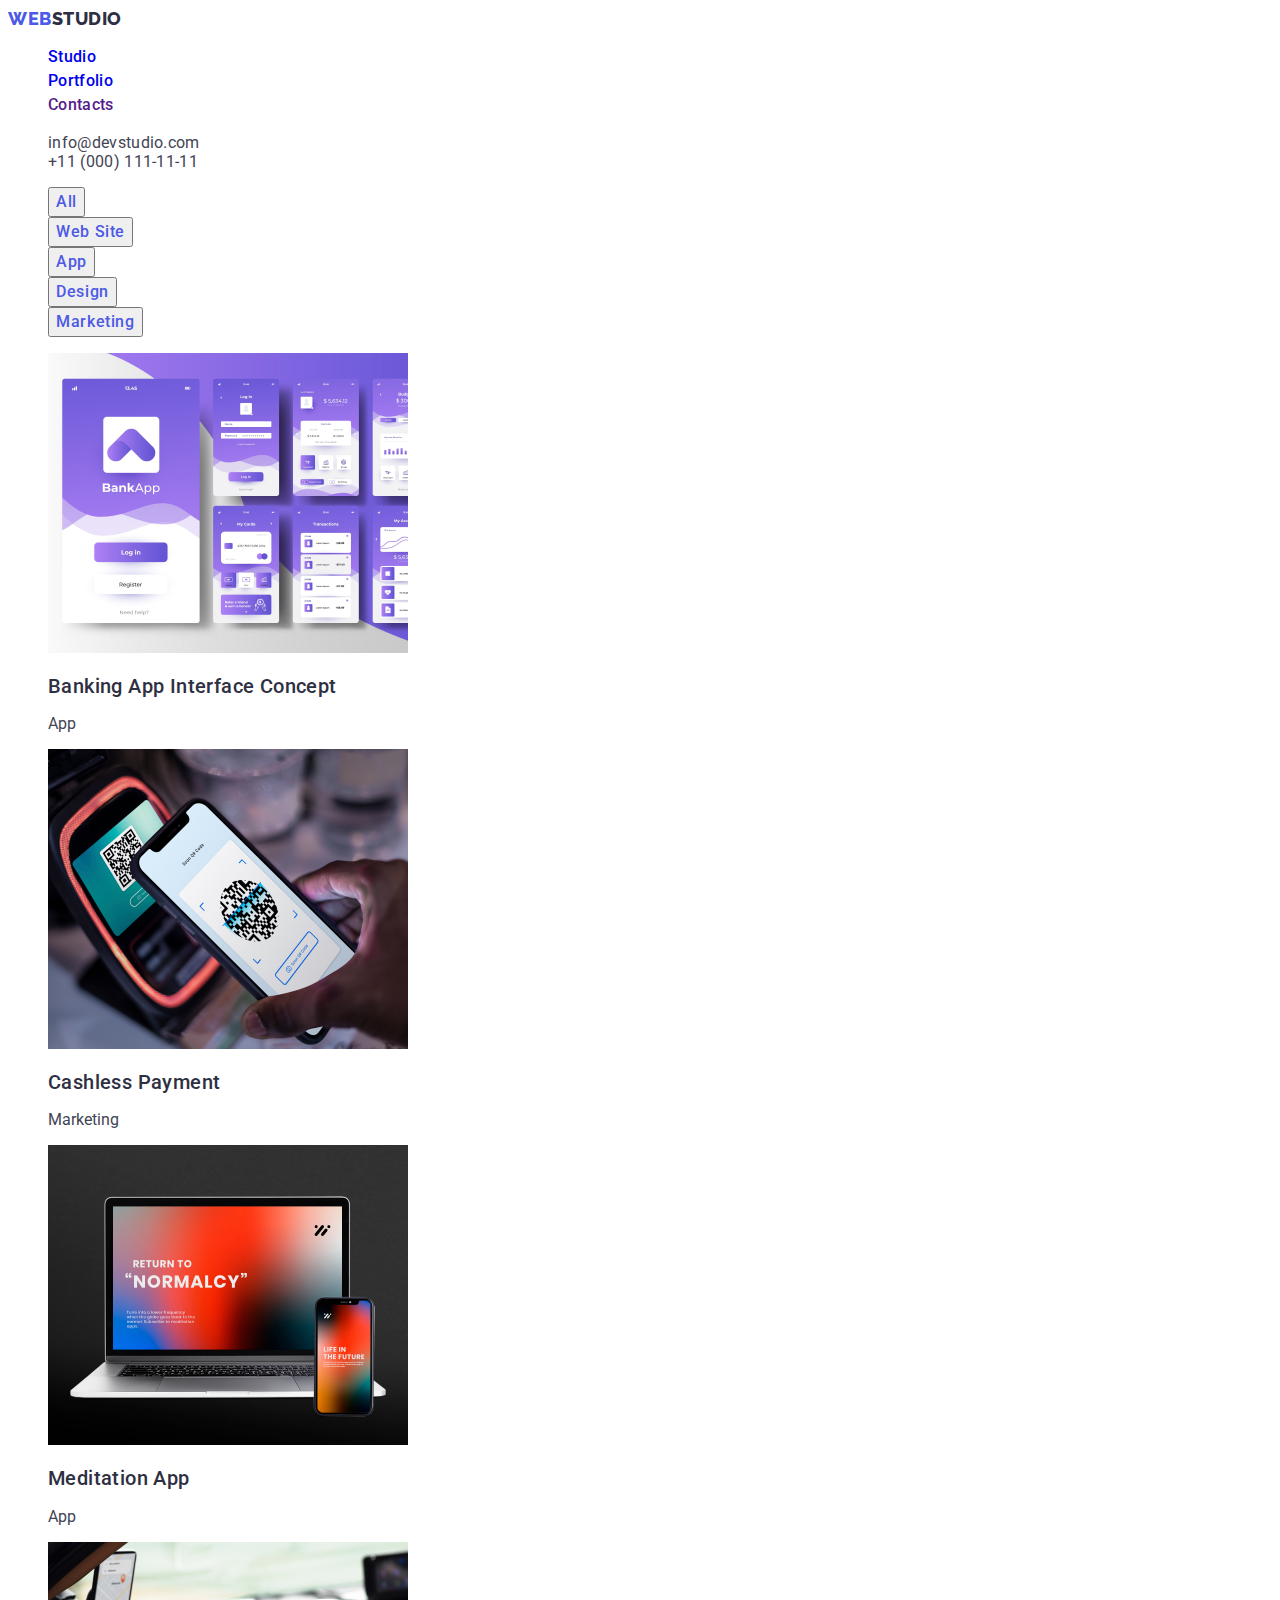
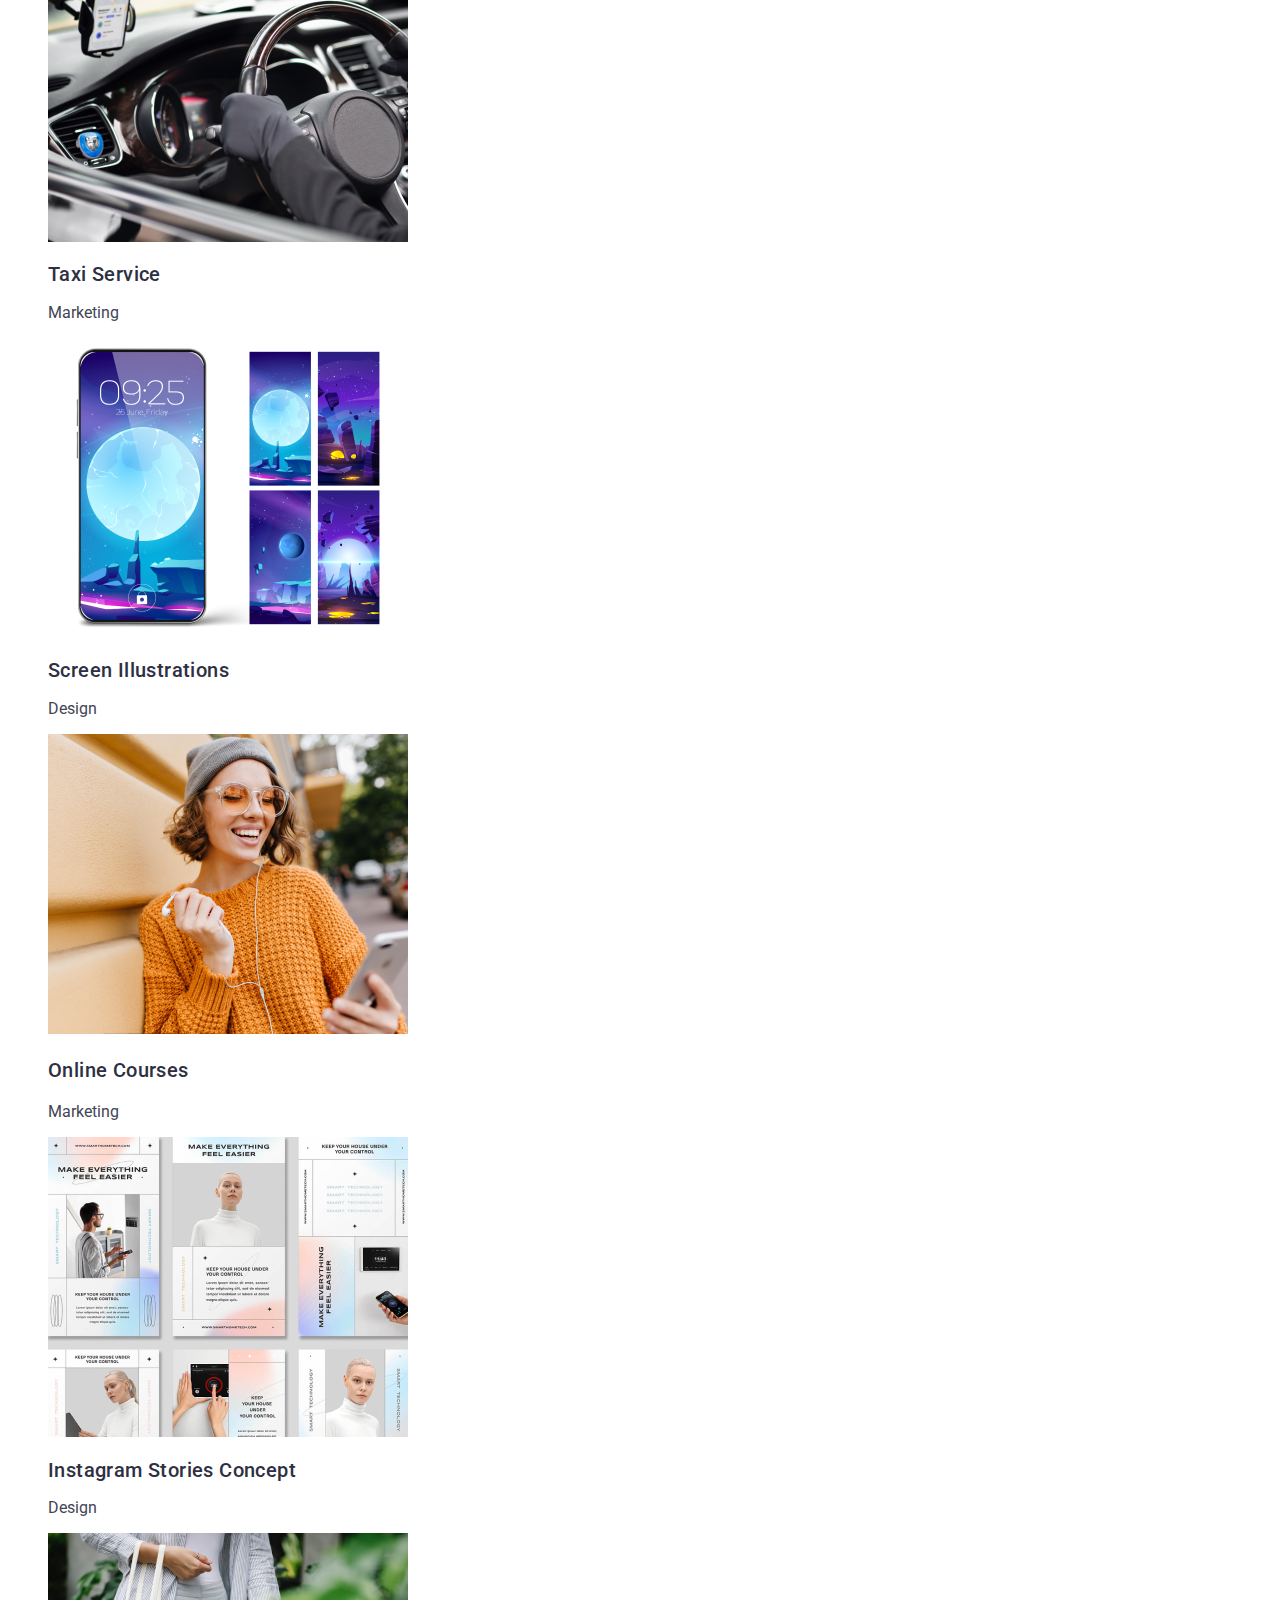
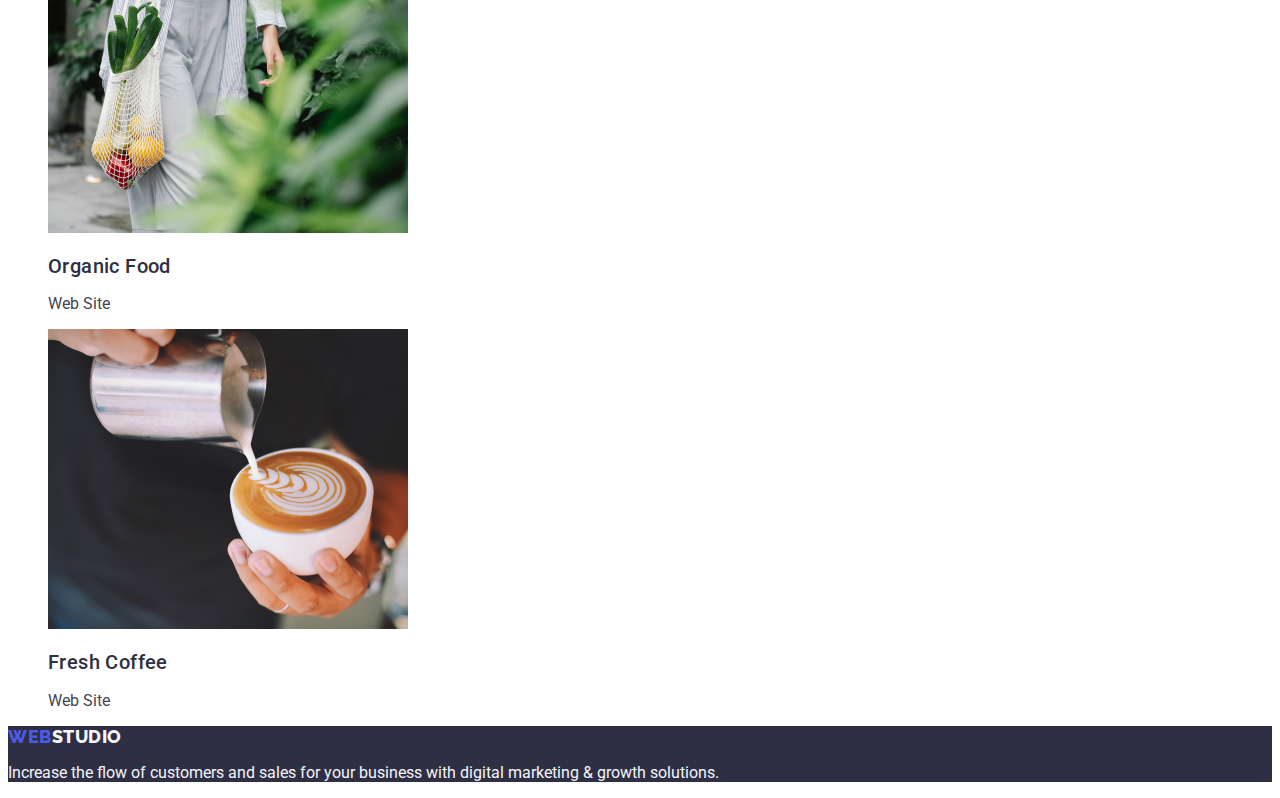
==== portfolio.html @ a92c4b05 "Update portfolio.html" ====
<!DOCTYPE html>
<html lang="en">
  <head>
    <meta charset="UTF-8" />
    <meta http-equiv="X-UA-Compatible" content="IE=edge" />
    <meta name="viewport" content="width=device-width, initial-scale=1.0" />
    <title>Document</title>
    <link rel="preconnect" href="https://fonts.googleapis.com" />
    <link rel="preconnect" href="https://fonts.gstatic.com" crossorigin />
    <link
      href="https://fonts.googleapis.com/css2?family=Raleway:wght@800&family=Roboto:ital,wght@0,400;0,500;0,700;1,900&display=swap"
      rel="stylesheet"
    />
    <link rel="stylesheet" href="./css/styles.css" />
  </head>
  <body>
    <!-- Header -->
    <header class="page-header">
      <nav>
        <a href="./index.html" class="logo-web link">Web<span class="logo-studio link">Studio</span></a>

        <ul class="site-menu list">
          <li><a href="./index.html" class="link">Studio</a></li>
          <li><a href="./portfolio.html" class="link">Portfolio</a></li>
          <li><a href="" class="link">Contacts</a></li>
        </ul>
      </nav>

      <address>
        <ul class="address-information list">
          <li><a class="link" href="mailto:info@devstudio.com">info@devstudio.com</a></li>
          <li><a class="link" href="tel:+110001111111">+11 (000) 111-11-11</a></li>
        </ul>
      </address>
    </header>

    <!-- Portfolio -->
    <main>
      <section>
        <h1 class="section-title" hidden>Portfolio</h1>
        <ul class="filter list">
          <li><button type="button" class="button-filter">All</button></li>
          <li><button type="button" class="button-filter">Web Site</button></li>
          <li><button type="button" class="button-filter">App</button></li>
          <li><button type="button" class="button-filter">Design</button></li>
          <li><button type="button" class="button-filter">Marketing</button></li>
        </ul>

        <ul class="portfolio list">
          <li>
            <img src="./images/portfolio/img-8.jpg" alt="App interface" width="360" />
            <h2 class="title">Banking App Interface Concept</h2>
            <p class="portfolio-descr">App</p>
          </li>
          <li>
            <img src="./images/portfolio/img-7.jpg" alt="Cashless payment" width="360" />
            <h2 class="title">Cashless Payment</h2>
            <p class="portfolio-descr">Marketing</p>
          </li>
          <li>
            <img src="./images/portfolio/img-6.jpg" alt="Laptop and phone" width="360" />
            <h2 class="title">Meditation App</h2>
            <p class="portfolio-descr">App</p>
          </li>
          <li>
            <img src="./images/portfolio/img-5.jpg" alt="Inside of a car" width="360" />
            <h2 class="title">Taxi Service</h2>
            <p class="portfolio-descr">Marketing</p>
          </li>
          <li>
            <img src="./images/portfolio/img-4.jpg" alt="Screen illustrations" width="360" />
            <h2 class="title">Screen Illustrations</h2>
            <p class="portfolio-descr">Design</p>
          </li>
          <li>
            <img src="./images/portfolio/img-3.jpg" alt="Woman laughing" width="360" />
            <h3 class="title">Online Courses</h3>
            <p class="portfolio-descr">Marketing</p>
          </li>
          <li>
            <img src="./images/portfolio/img-2.jpg" alt="Instagram stories" width="360" />
            <h2 class="title">Instagram Stories Concept</h2>
            <p class="portfolio-descr">Design</p>
          </li>
          <li>
            <img src="./images/portfolio/img-1.jpg" alt="Vegetable in a bag" width="360" />
            <h2 class="title">Organic Food</h2>
            <p class="portfolio-descr">Web Site</p>
          </li>
          <li>
            <img src="./images/portfolio/img.jpg" alt="Coffee" width="360" />
            <h2 class="title">Fresh Coffee</h2>
            <p class="portfolio-descr">Web Site</p>
          </li>
        </ul>
      </section>
    </main>
    <footer class="section-footer">
      <a href="./index.html" class="logo-web-footer link">Web<span class="logo-studio-footer link">Studio</span></a>

      <p class="slogan">Increase the flow of customers and sales for your business with digital marketing & growth solutions.</p>
    </footer>
  </body>
</html>
---- css/styles.css ----
:root {
  --primary-text-color: #434455;
  --title-text-color: #2e2f42;
  --accent-color: #4d5ae5;
  --primary-white-color: #ffffff;
}

body {
  background-color: var(--primary-white-color);
  color: var(--primary-text-color);
  font-family: Roboto, sans-serif;
}

.page-header {
}

/* Logo */

.link {
  text-decoration: none;
}

.logo-web {
  color: var(--accent-color);
  font-family: Raleway, sans-serif;

  font-weight: 800;
  font-size: 18px;
  line-height: 1.17;
  letter-spacing: 0.03em;
  text-transform: uppercase;
}

.logo-studio {
  color: var(--title-text-color);
  font-family: Raleway, sans-serif;
  font-weight: 800;
  font-size: 18px;
  line-height: 1.17;
  letter-spacing: 0.03em;
  text-transform: uppercase;
}

/* Site Navigation */

.site-nav .link {
  color: var(--primary-text-color);
  font-family: Roboto, sans-serif;
  font-weight: 500;
  font-size: 16px;
  line-height: 1.5;
  letter-spacing: 0.02em;
}

.site-nav .link:hover,
.site-nav .link:focus {
  color: #404bbf;
}

.list {
  list-style: none;
}

.address-information .link {
  color: var(--primary-text-color);
  font-family: Roboto, sans-serif;
  font-style: normal;
  font-weight: 400;
  font-size: 16px;
  height: 1.5;
  letter-spacing: 0.02em;
}

.address-information .link:hover,
.address-information .link:focus {
  color: #404bbf;
}

/* Hero */

.hero {
  background: #2e2f42;
}

.hero-title {
  color: var(--primary-white-color);
  font-family: Roboto, sans-serif;
  font-weight: 700;
  font-size: 56px;
  line-height: 1.07;
  text-align: center;
  letter-spacing: 0.02em;
}

/* Section */
.section-title {
  color: var(--title-text-color);
  font-family: Roboto, sans-serif;
  font-weight: 700;
  font-size: 36px;
  line-height: 1.11;
  text-align: center;
  letter-spacing: 0.02em;
  text-transform: capitalize;
}

/* Features */
.feature-list .title {
  color: var(--title-text-color);
}

/* Button */

.button {
  color: var(--primary-white-color);
  background-color: #4d5ae5;
  cursor: pointer;
  font-weight: 500;
  font-size: 16px;
  line-height: 1.5;
  letter-spacing: 0.04em;
}

.title {
  color: var(--title-text-color);
  font-family: Roboto, sans-serif;
  font-weight: 500;
  font-size: 20px;
  line-height: 1.2;
  letter-spacing: 0.02em;
}

.description {
  color: var(--primary-text-color);
  font-family: Roboto, sans-serif;
  font-weight: 400;
  font-size: 16px;
  line-height: 1.5;
  letter-spacing: 0.02em;
}

/* Team Members */

.section-team {
  background-color: #f4f4fd;
}

.picture-frame {
  background-color: #ffffff;
}

.profession {
  color: var(--primary-text-color);
  font-family: Roboto, sans-serif;
  line-height: 1.5;
  letter-spacing: 0.02em;
}

.section-footer {
  background-color: var(--title-text-color);
}

.logo-web-footer {
  color: var(--accent-color);
  font-family: Raleway, sans-serif;
  font-weight: 800;
  font-size: 18px;
  line-height: 1.17;
  letter-spacing: 0.03em;
  text-transform: uppercase;
}

.logo-studio-footer {
  color: #f4f4fd;
  font-family: Raleway, sans-serif;
  font-weight: 800;
  font-size: 18px;
  line-height: 1.17;
  letter-spacing: 0.03em;
  text-transform: uppercase;
}

.slogan {
  color: #f4f4fd;
}

/* Portfolio */

.site-menu {
  color: #2e2f42;
  font-family: Roboto, sans-serif;
  font-weight: 500;
  font-size: 16px;
  line-height: 1.5;
  letter-spacing: 0.02em;
}
.site-menu .link:hover,
.site-menu .link:focus {
  color: #404bbf;
}

.button-filter {
  color: var(--accent-color);
  font-family: "Roboto", sans-serif;
  cursor: pointer;
  font-weight: 500;
  font-size: 16px;
  line-height: 1.5;
  letter-spacing: 0.04em;
}

.button-filter:hover,
.button-filter:focus {
  color: var(--primary-white-color);
  background-color: #404bbf;
}
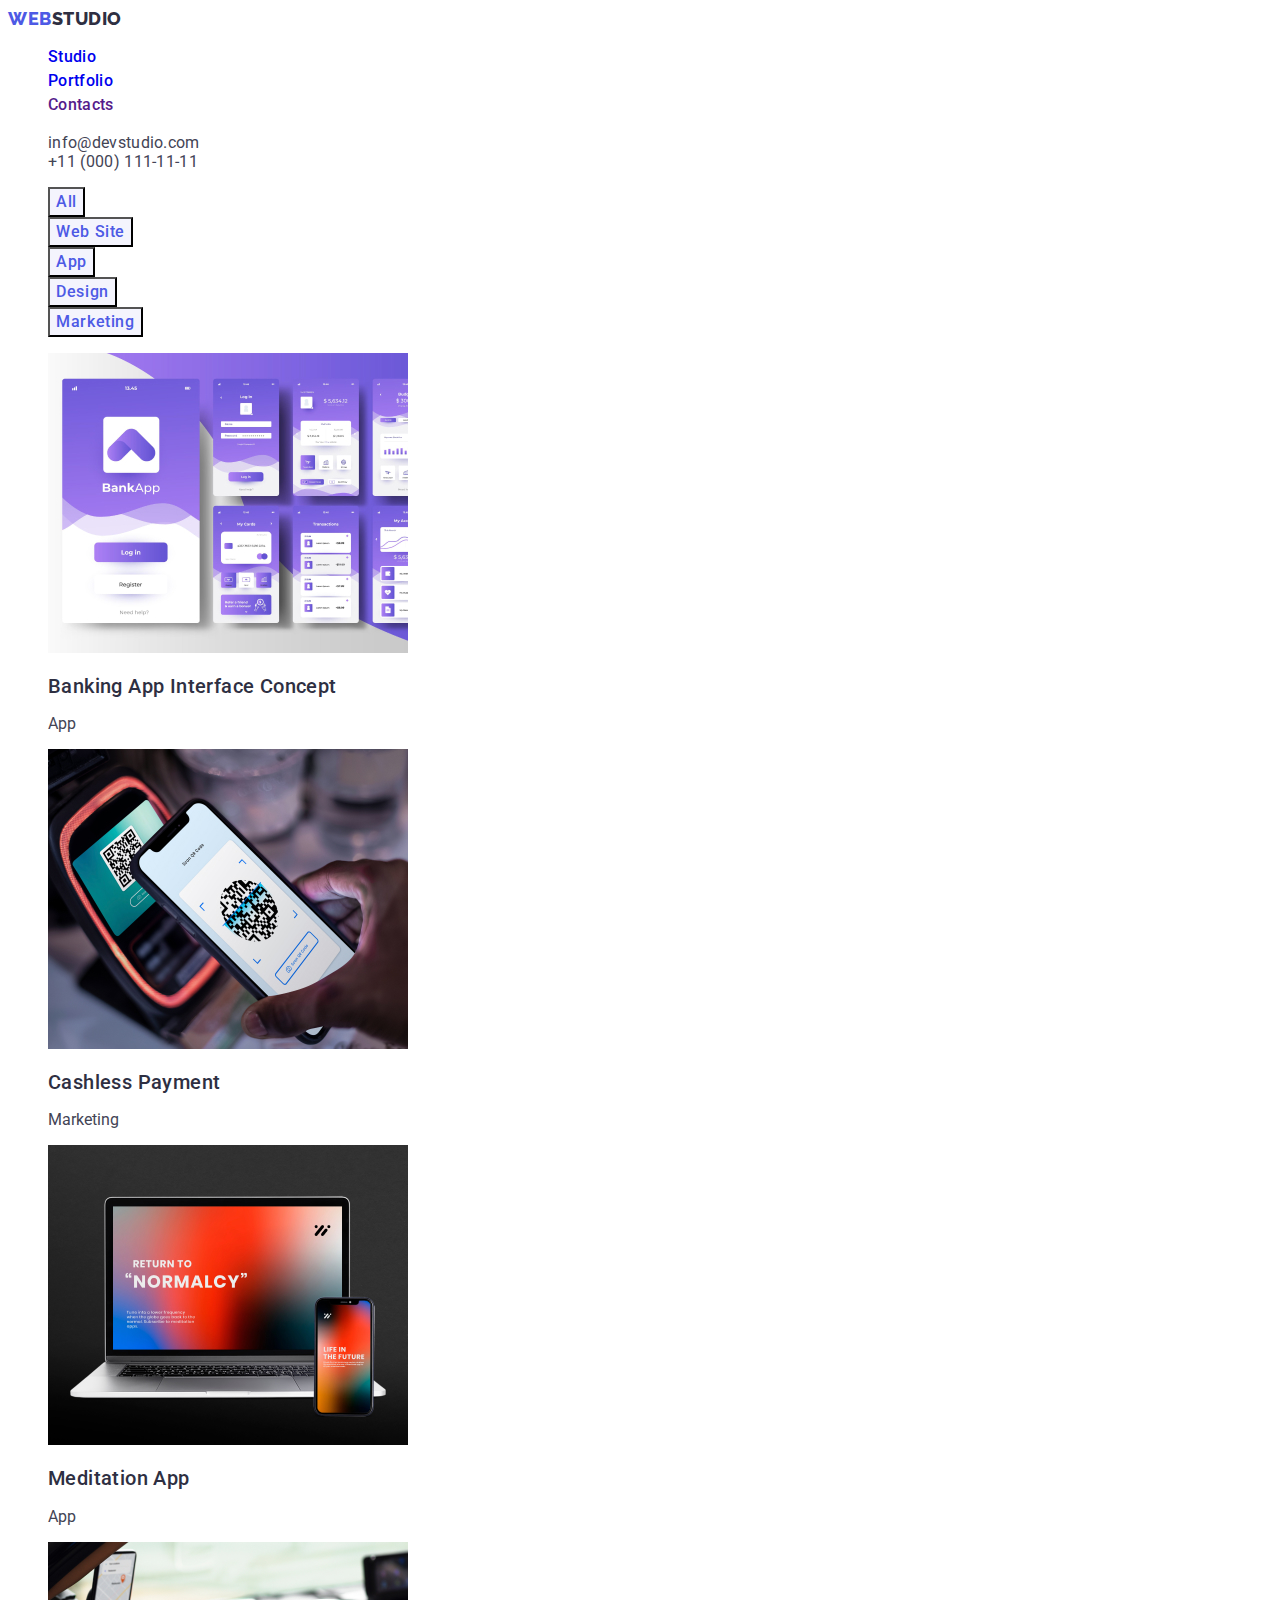
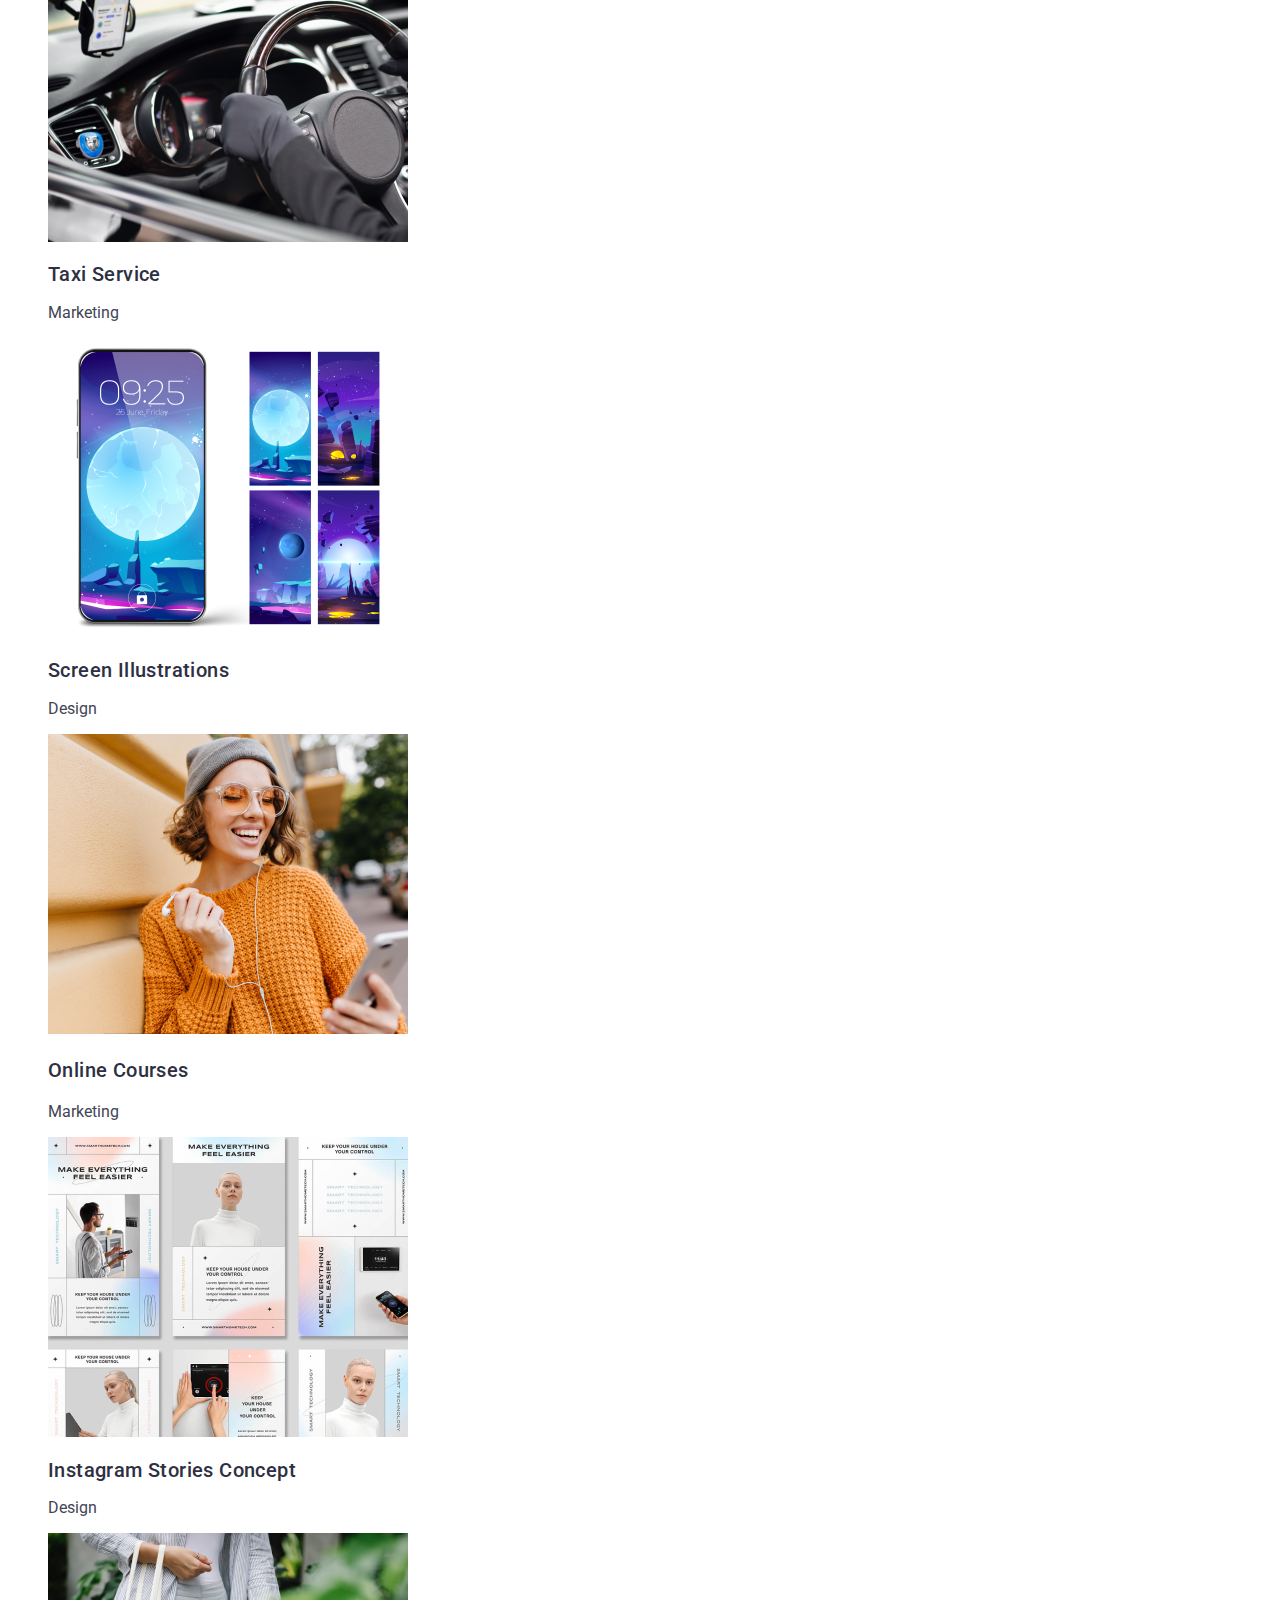
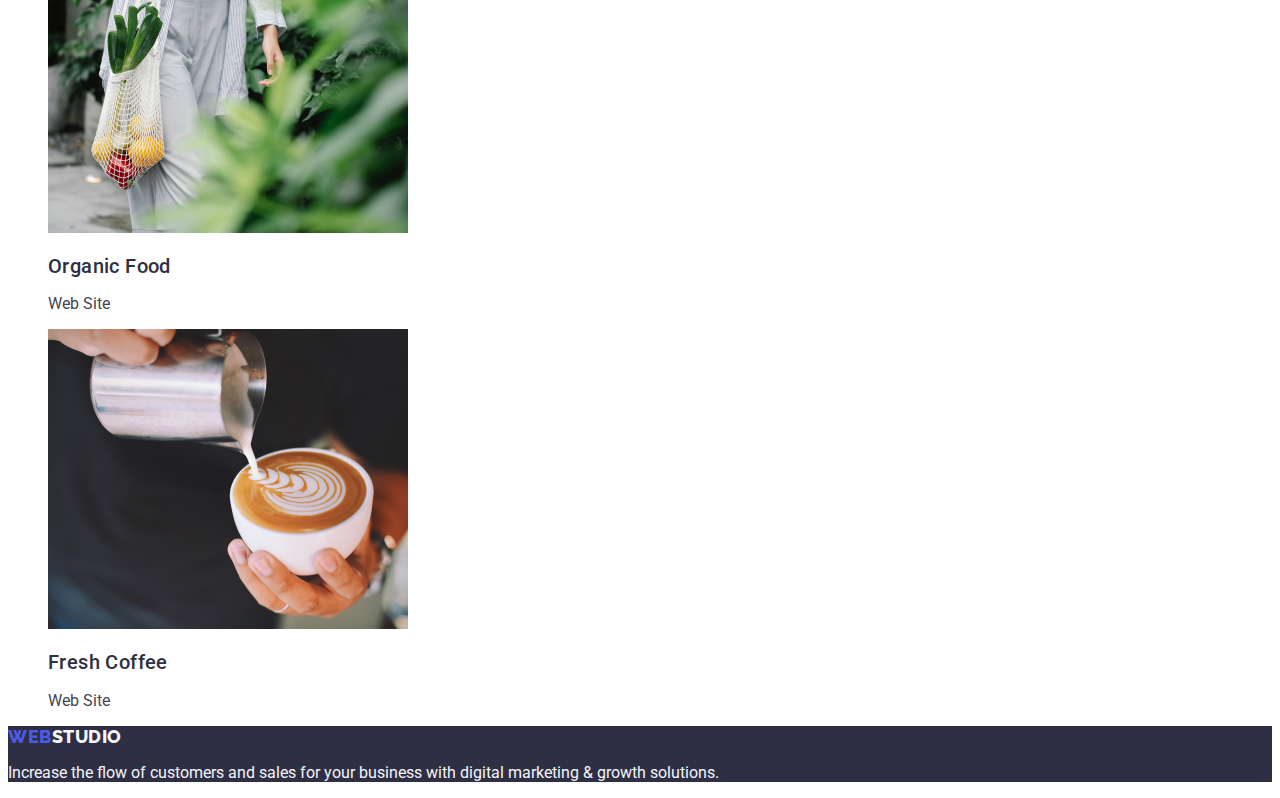
==== commit ba67fdbe: "Update portfolio.html" ====
--- a/portfolio.html
+++ b/portfolio.html
@@ -46,49 +46,49 @@
           <li><button type="button" class="button-filter">Marketing</button></li>
         </ul>
 
-        <ul class="portfolio list">
+        <ul class="list">
           <li>
-            <img src="./images/portfolio/img-8.jpg" alt="App interface" width="360" />
+            <a class="link" href=""> <img src="./images/portfolio/img-8.jpg" alt="App interface" width="360" /></a>
             <h2 class="title">Banking App Interface Concept</h2>
             <p class="portfolio-descr">App</p>
           </li>
           <li>
-            <img src="./images/portfolio/img-7.jpg" alt="Cashless payment" width="360" />
+            <a class="link" href=""> <img src="./images/portfolio/img-7.jpg" alt="Cashless payment" width="360" /></a>
             <h2 class="title">Cashless Payment</h2>
             <p class="portfolio-descr">Marketing</p>
           </li>
           <li>
-            <img src="./images/portfolio/img-6.jpg" alt="Laptop and phone" width="360" />
+            <a class="link" href=""> <img src="./images/portfolio/img-6.jpg" alt="Laptop and phone" width="360" /></a>
             <h2 class="title">Meditation App</h2>
             <p class="portfolio-descr">App</p>
           </li>
           <li>
-            <img src="./images/portfolio/img-5.jpg" alt="Inside of a car" width="360" />
+            <a class="link" href=""> <img src="./images/portfolio/img-5.jpg" alt="Inside of a car" width="360" /></a>
             <h2 class="title">Taxi Service</h2>
             <p class="portfolio-descr">Marketing</p>
           </li>
           <li>
-            <img src="./images/portfolio/img-4.jpg" alt="Screen illustrations" width="360" />
+            <a class="link" href=""> <img src="./images/portfolio/img-4.jpg" alt="Screen illustrations" width="360" /></a>
             <h2 class="title">Screen Illustrations</h2>
             <p class="portfolio-descr">Design</p>
           </li>
           <li>
-            <img src="./images/portfolio/img-3.jpg" alt="Woman laughing" width="360" />
+            <a class="link" href=""> <img src="./images/portfolio/img-3.jpg" alt="Woman laughing" width="360" /></a>
             <h3 class="title">Online Courses</h3>
             <p class="portfolio-descr">Marketing</p>
           </li>
           <li>
-            <img src="./images/portfolio/img-2.jpg" alt="Instagram stories" width="360" />
+            <a class="link" href=""> <img src="./images/portfolio/img-2.jpg" alt="Instagram stories" width="360" /></a>
             <h2 class="title">Instagram Stories Concept</h2>
             <p class="portfolio-descr">Design</p>
           </li>
           <li>
-            <img src="./images/portfolio/img-1.jpg" alt="Vegetable in a bag" width="360" />
+            <a class="link" href=""> <img src="./images/portfolio/img-1.jpg" alt="Vegetable in a bag" width="360" /></a>
             <h2 class="title">Organic Food</h2>
             <p class="portfolio-descr">Web Site</p>
           </li>
           <li>
-            <img src="./images/portfolio/img.jpg" alt="Coffee" width="360" />
+            <a class="link" href=""> <img src="./images/portfolio/img.jpg" alt="Coffee" width="360" /></a>
             <h2 class="title">Fresh Coffee</h2>
             <p class="portfolio-descr">Web Site</p>
           </li>
--- a/css/styles.css
+++ b/css/styles.css
@@ -201,6 +201,7 @@
 
 .button-filter {
   color: var(--accent-color);
+  background-color: #f4f4fd;
   font-family: "Roboto", sans-serif;
   cursor: pointer;
   font-weight: 500;
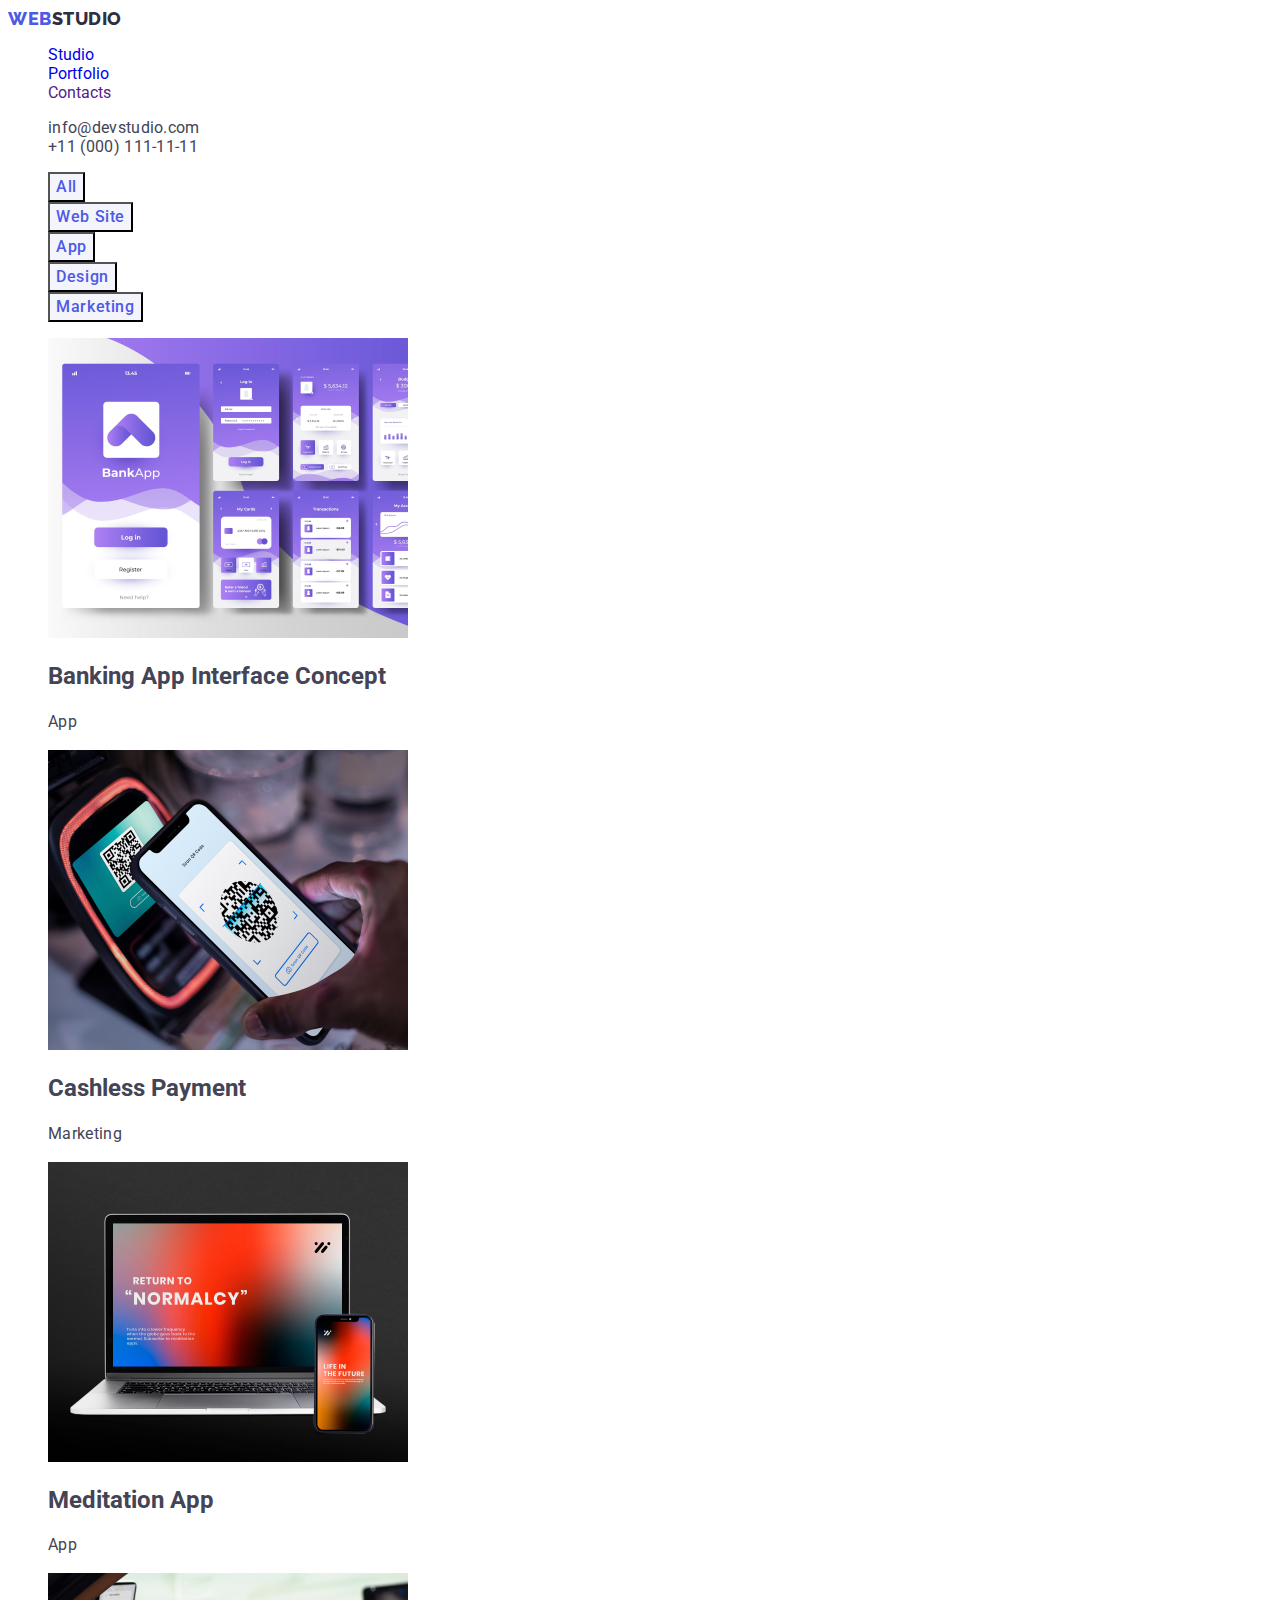
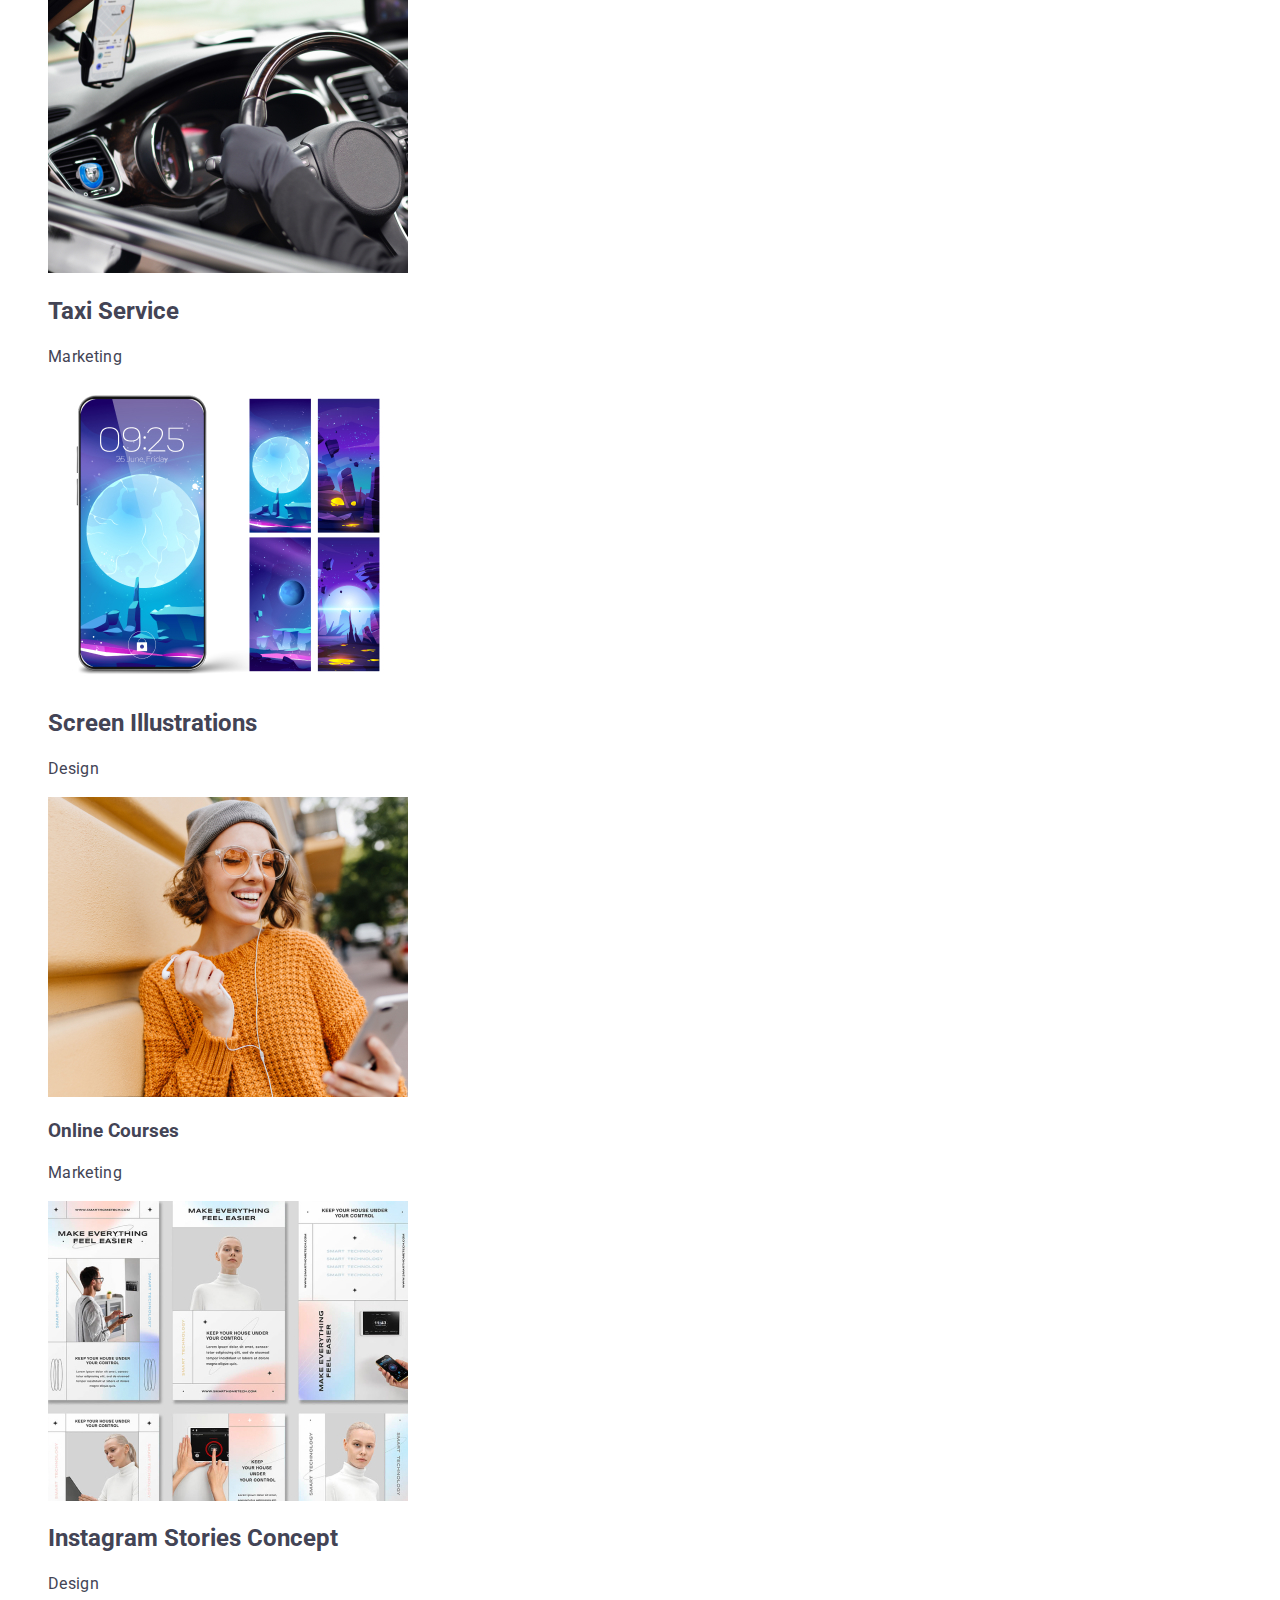
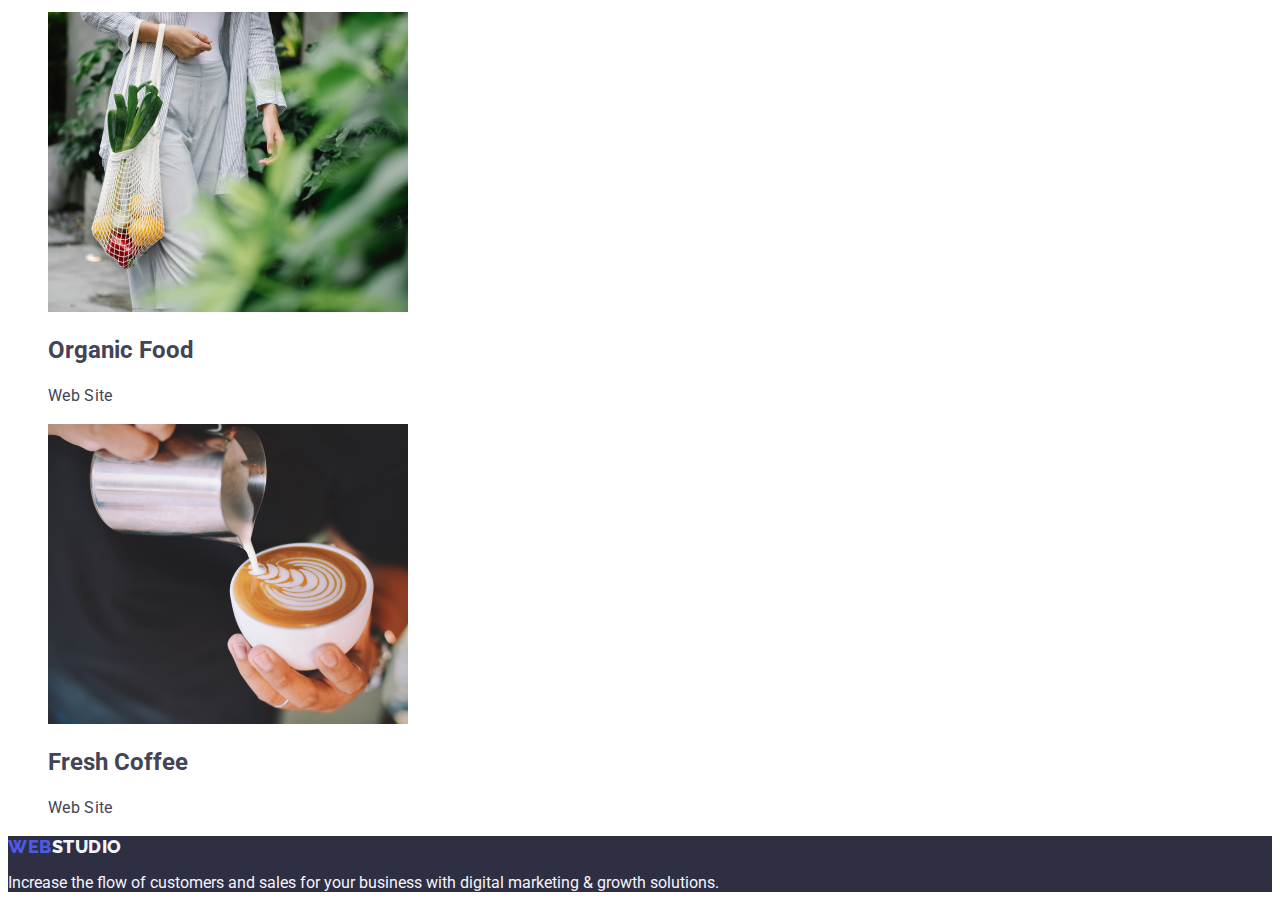
==== commit ae1a8f3d: "Update portfolio.html" ====
--- a/portfolio.html
+++ b/portfolio.html
@@ -19,7 +19,7 @@
       <nav>
         <a href="./index.html" class="logo-web link">Web<span class="logo-studio link">Studio</span></a>
 
-        <ul class="site-menu list">
+        <ul class="website-menu list">
           <li><a href="./index.html" class="link">Studio</a></li>
           <li><a href="./portfolio.html" class="link">Portfolio</a></li>
           <li><a href="" class="link">Contacts</a></li>
@@ -49,47 +49,47 @@
         <ul class="list">
           <li>
             <a class="link" href=""> <img src="./images/portfolio/img-8.jpg" alt="App interface" width="360" /></a>
-            <h2 class="title">Banking App Interface Concept</h2>
+            <h2 class="title-portfolio">Banking App Interface Concept</h2>
             <p class="portfolio-descr">App</p>
           </li>
           <li>
             <a class="link" href=""> <img src="./images/portfolio/img-7.jpg" alt="Cashless payment" width="360" /></a>
-            <h2 class="title">Cashless Payment</h2>
+            <h2 class="title-portfolio">Cashless Payment</h2>
             <p class="portfolio-descr">Marketing</p>
           </li>
           <li>
             <a class="link" href=""> <img src="./images/portfolio/img-6.jpg" alt="Laptop and phone" width="360" /></a>
-            <h2 class="title">Meditation App</h2>
+            <h2 class="title-portfolio">Meditation App</h2>
             <p class="portfolio-descr">App</p>
           </li>
           <li>
             <a class="link" href=""> <img src="./images/portfolio/img-5.jpg" alt="Inside of a car" width="360" /></a>
-            <h2 class="title">Taxi Service</h2>
+            <h2 class="title-portfolio">Taxi Service</h2>
             <p class="portfolio-descr">Marketing</p>
           </li>
           <li>
             <a class="link" href=""> <img src="./images/portfolio/img-4.jpg" alt="Screen illustrations" width="360" /></a>
-            <h2 class="title">Screen Illustrations</h2>
+            <h2 class="title-portfolio">Screen Illustrations</h2>
             <p class="portfolio-descr">Design</p>
           </li>
           <li>
             <a class="link" href=""> <img src="./images/portfolio/img-3.jpg" alt="Woman laughing" width="360" /></a>
-            <h3 class="title">Online Courses</h3>
+            <h3 class="title-portfolio">Online Courses</h3>
             <p class="portfolio-descr">Marketing</p>
           </li>
           <li>
             <a class="link" href=""> <img src="./images/portfolio/img-2.jpg" alt="Instagram stories" width="360" /></a>
-            <h2 class="title">Instagram Stories Concept</h2>
+            <h2 class="title-portfolio">Instagram Stories Concept</h2>
             <p class="portfolio-descr">Design</p>
           </li>
           <li>
             <a class="link" href=""> <img src="./images/portfolio/img-1.jpg" alt="Vegetable in a bag" width="360" /></a>
-            <h2 class="title">Organic Food</h2>
+            <h2 class="title-portfolio">Organic Food</h2>
             <p class="portfolio-descr">Web Site</p>
           </li>
           <li>
             <a class="link" href=""> <img src="./images/portfolio/img.jpg" alt="Coffee" width="360" /></a>
-            <h2 class="title">Fresh Coffee</h2>
+            <h2 class="title-portfolio">Fresh Coffee</h2>
             <p class="portfolio-descr">Web Site</p>
           </li>
         </ul>
--- a/css/styles.css
+++ b/css/styles.css
@@ -215,3 +215,13 @@
   color: var(--primary-white-color);
   background-color: #404bbf;
 }
+
+.portfolio-descr {
+  color: #434455;
+  font-family: "Roboto";
+  font-style: normal;
+  font-weight: 400;
+  font-size: 16px;
+  line-height: 1.5;
+  letter-spacing: 0.02em;
+}
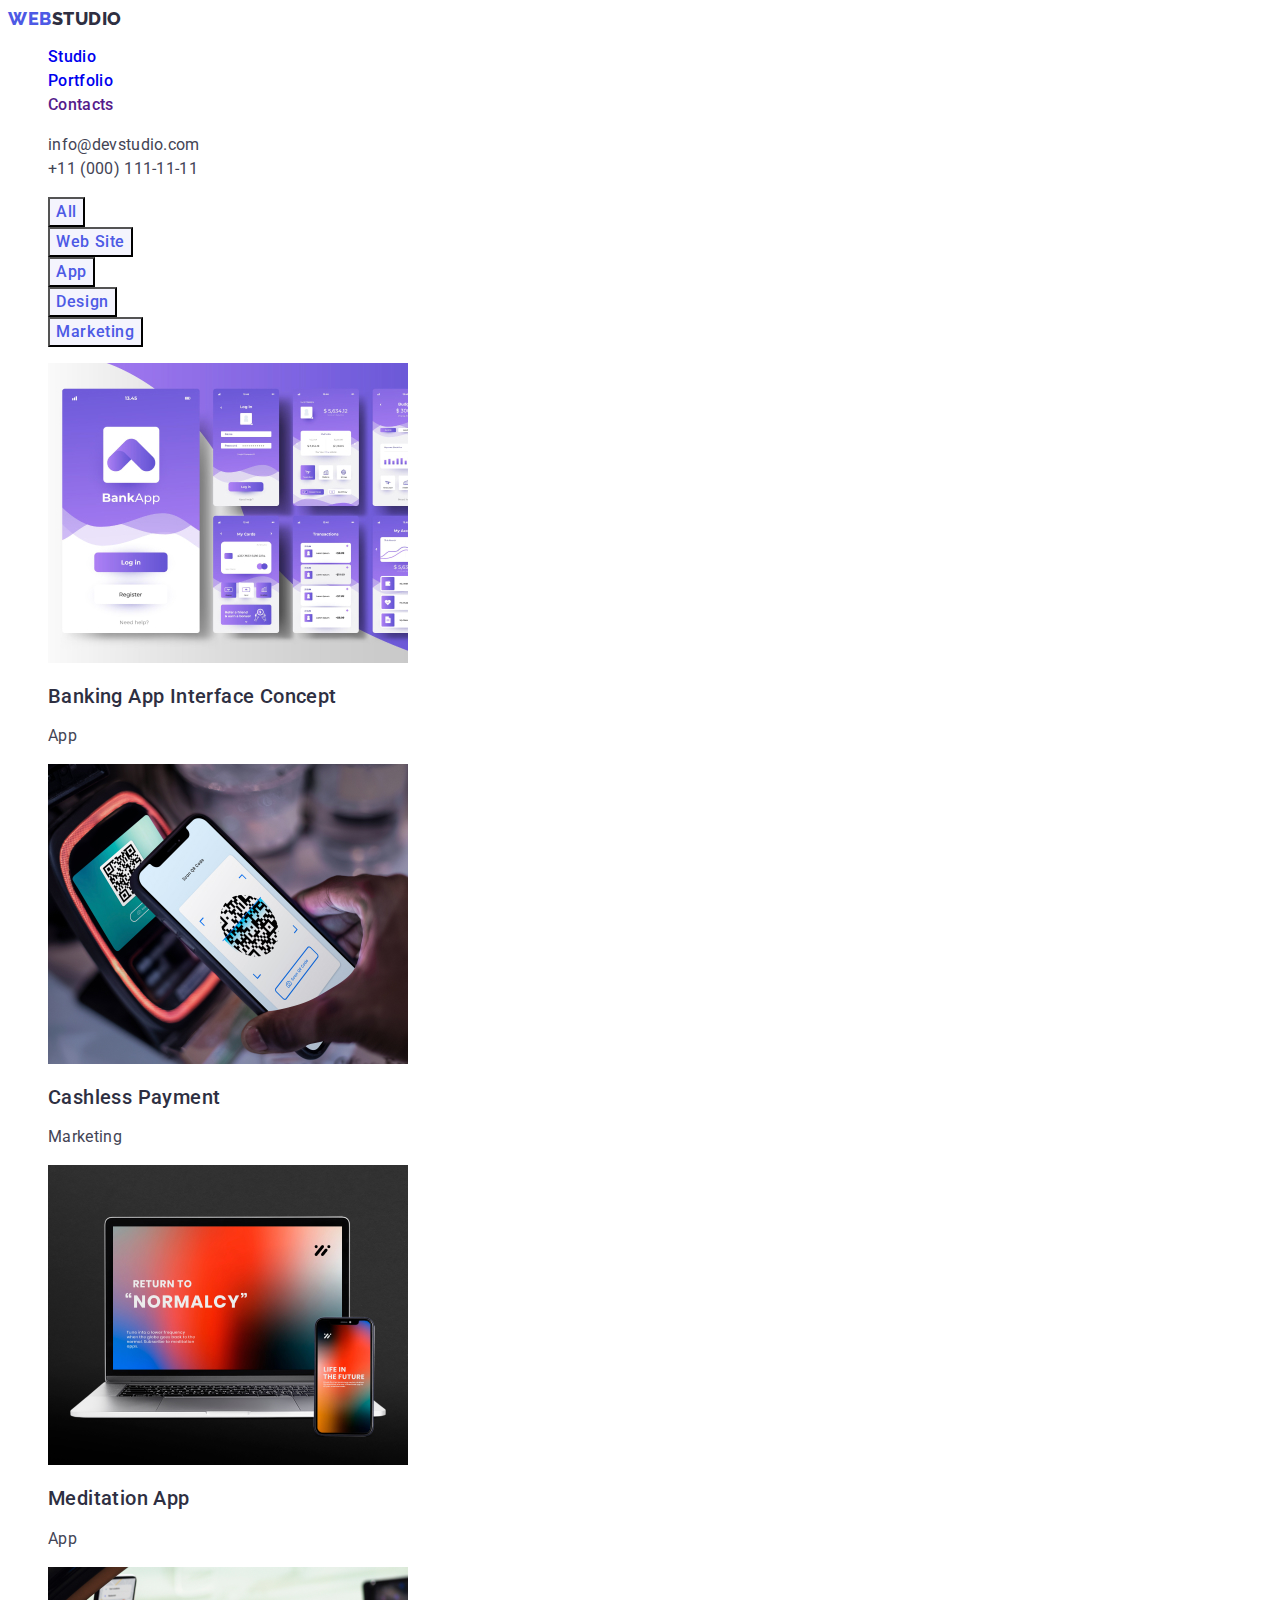
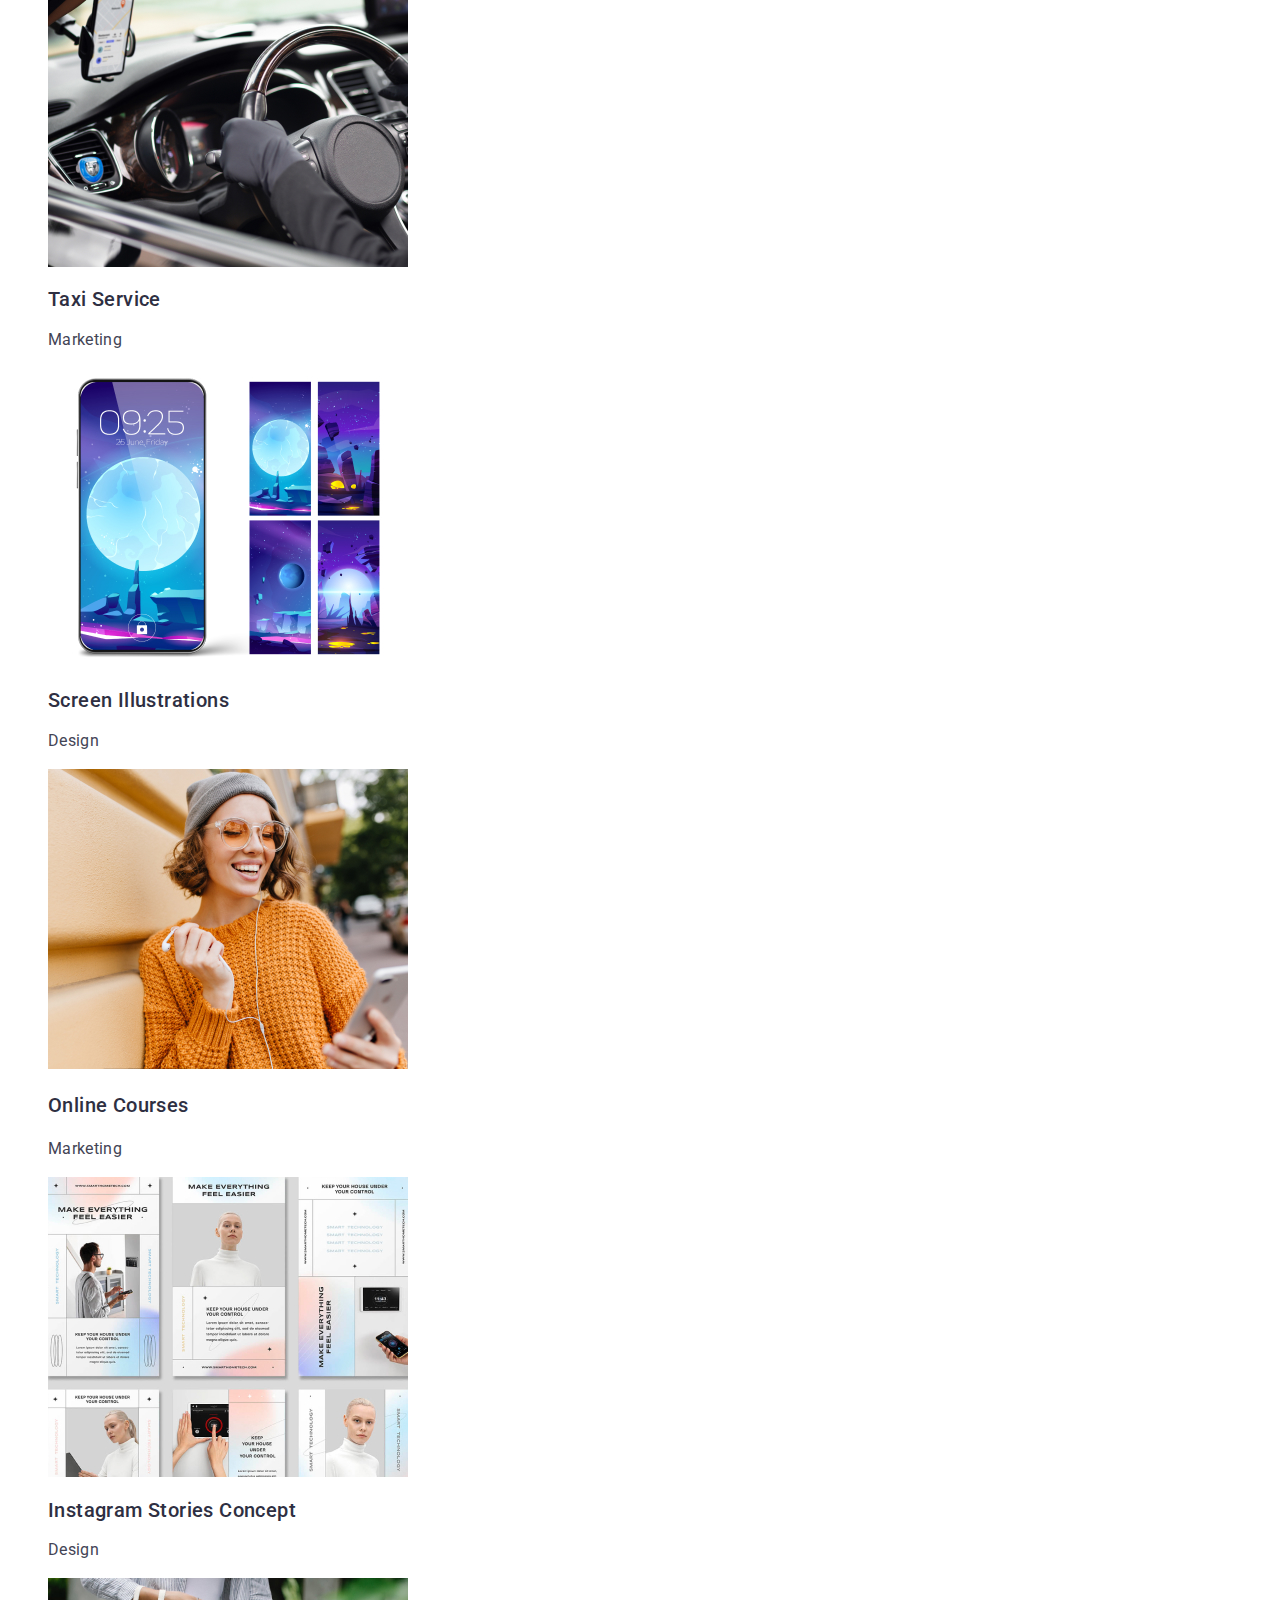
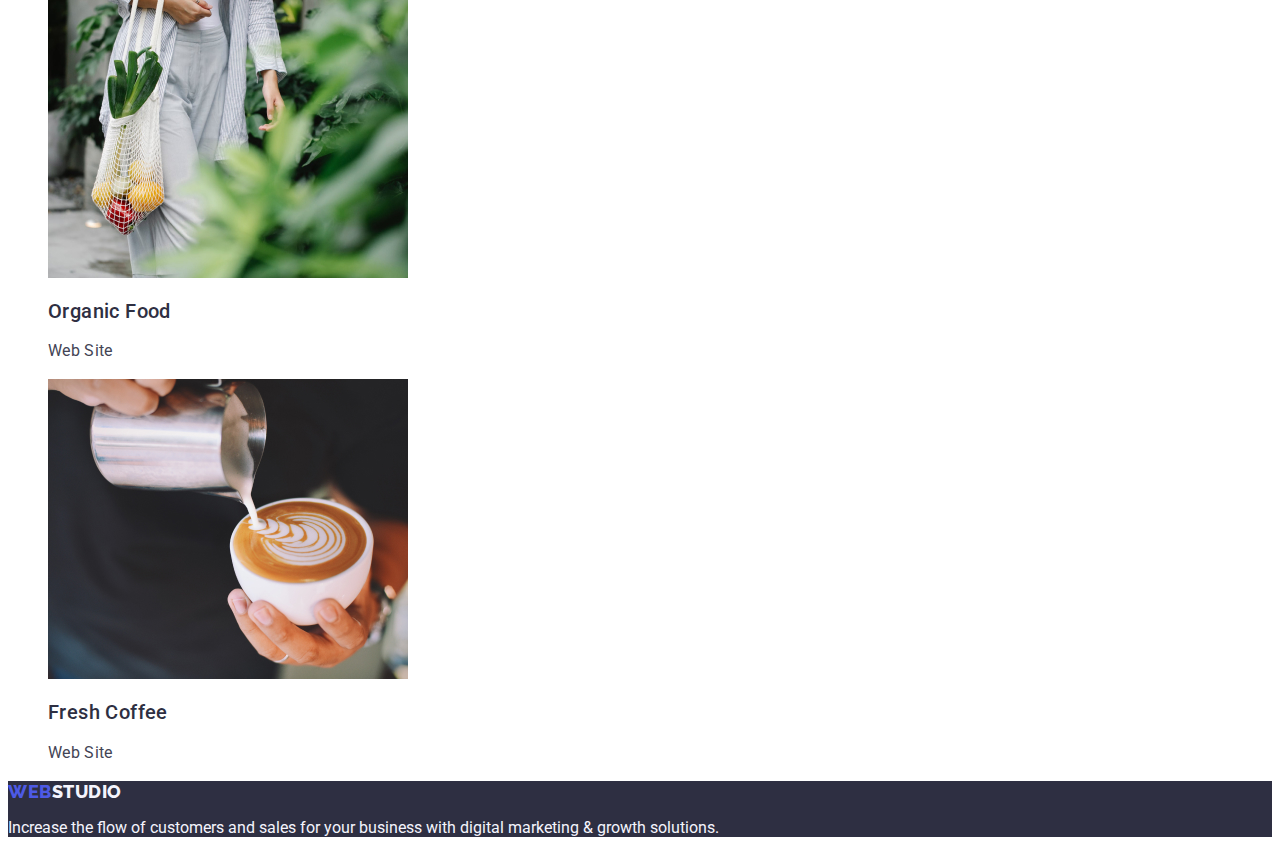
==== commit adee712f: "Update portfolio.html" ====
--- a/portfolio.html
+++ b/portfolio.html
@@ -26,8 +26,8 @@
         </ul>
       </nav>
 
-      <address>
-        <ul class="address-information list">
+      <address class="address-information">
+        <ul class="list">
           <li><a class="link" href="mailto:info@devstudio.com">info@devstudio.com</a></li>
           <li><a class="link" href="tel:+110001111111">+11 (000) 111-11-11</a></li>
         </ul>
--- a/css/styles.css
+++ b/css/styles.css
@@ -6,12 +6,9 @@
 }
 
 body {
+  font-family: Roboto, sans-serif;
   background-color: var(--primary-white-color);
   color: var(--primary-text-color);
-  font-family: Roboto, sans-serif;
-}
-
-.page-header {
 }
 
 /* Logo */
@@ -44,7 +41,7 @@
 /* Site Navigation */
 
 .site-nav .link {
-  color: var(--primary-text-color);
+  color: #2e2f42;
   font-family: Roboto, sans-serif;
   font-weight: 500;
   font-size: 16px;
@@ -63,11 +60,11 @@
 
 .address-information .link {
   color: var(--primary-text-color);
-  font-family: Roboto, sans-serif;
   font-style: normal;
+  font-family: Roboto, sans-serif;
   font-weight: 400;
   font-size: 16px;
-  height: 1.5;
+  line-height: 1.5;
   letter-spacing: 0.02em;
 }
 
@@ -113,6 +110,7 @@
 
 .button {
   color: var(--primary-white-color);
+  font-family: Roboto, sans-serif;
   background-color: #4d5ae5;
   cursor: pointer;
   font-weight: 500;
@@ -121,6 +119,11 @@
   letter-spacing: 0.04em;
 }
 
+.button:hover,
+.button:focus {
+  background-color: #404bbf;
+}
+
 .title {
   color: var(--title-text-color);
   font-family: Roboto, sans-serif;
@@ -186,7 +189,7 @@
 
 /* Portfolio */
 
-.site-menu {
+.website-menu {
   color: #2e2f42;
   font-family: Roboto, sans-serif;
   font-weight: 500;
@@ -202,7 +205,7 @@
 .button-filter {
   color: var(--accent-color);
   background-color: #f4f4fd;
-  font-family: "Roboto", sans-serif;
+  font-family: Roboto, sans-serif;
   cursor: pointer;
   font-weight: 500;
   font-size: 16px;
@@ -216,9 +219,19 @@
   background-color: #404bbf;
 }
 
+.title-portfolio {
+  color: #2e2f42;
+  font-family: Roboto, sans-serif;
+  font-style: normal;
+  font-weight: 500;
+  font-size: 20px;
+  line-height: 1.2;
+  letter-spacing: 0.02em;
+}
+
 .portfolio-descr {
   color: #434455;
-  font-family: "Roboto";
+  font-family: Roboto, sans-serif;
   font-style: normal;
   font-weight: 400;
   font-size: 16px;
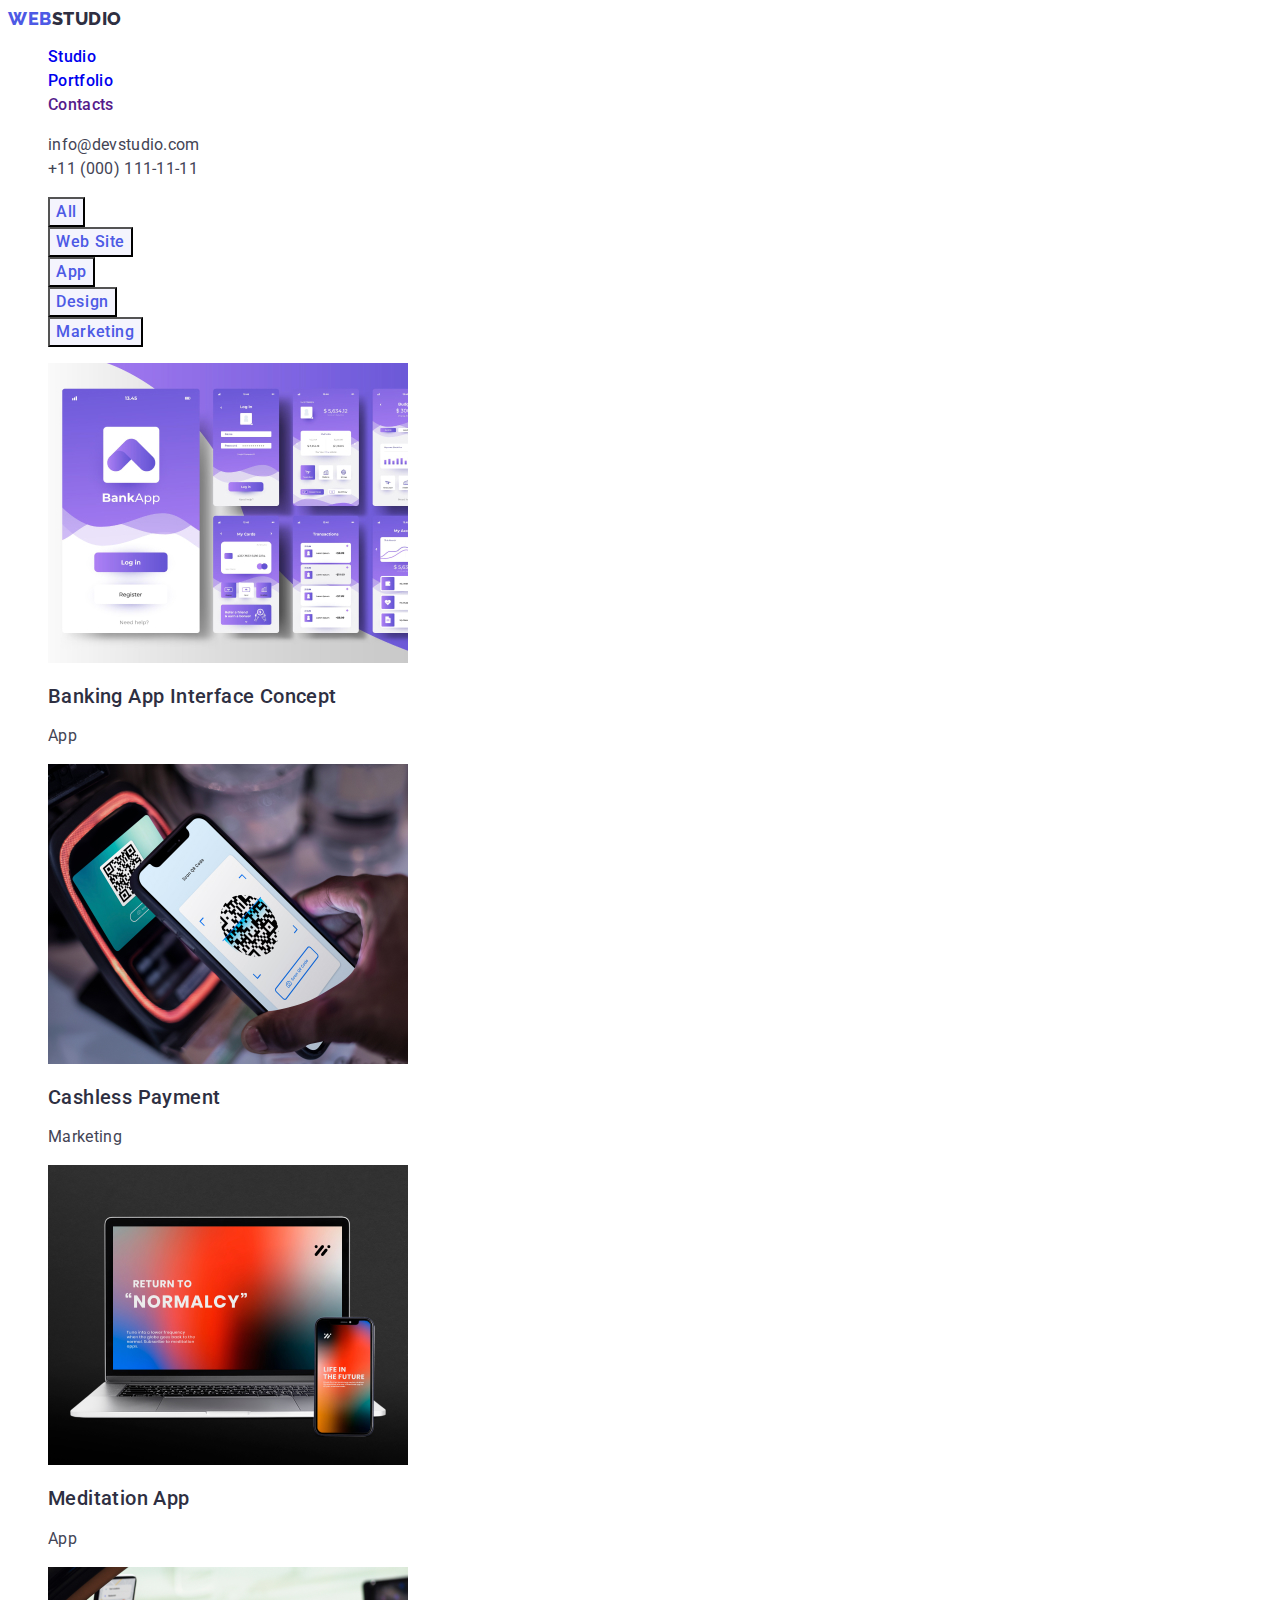
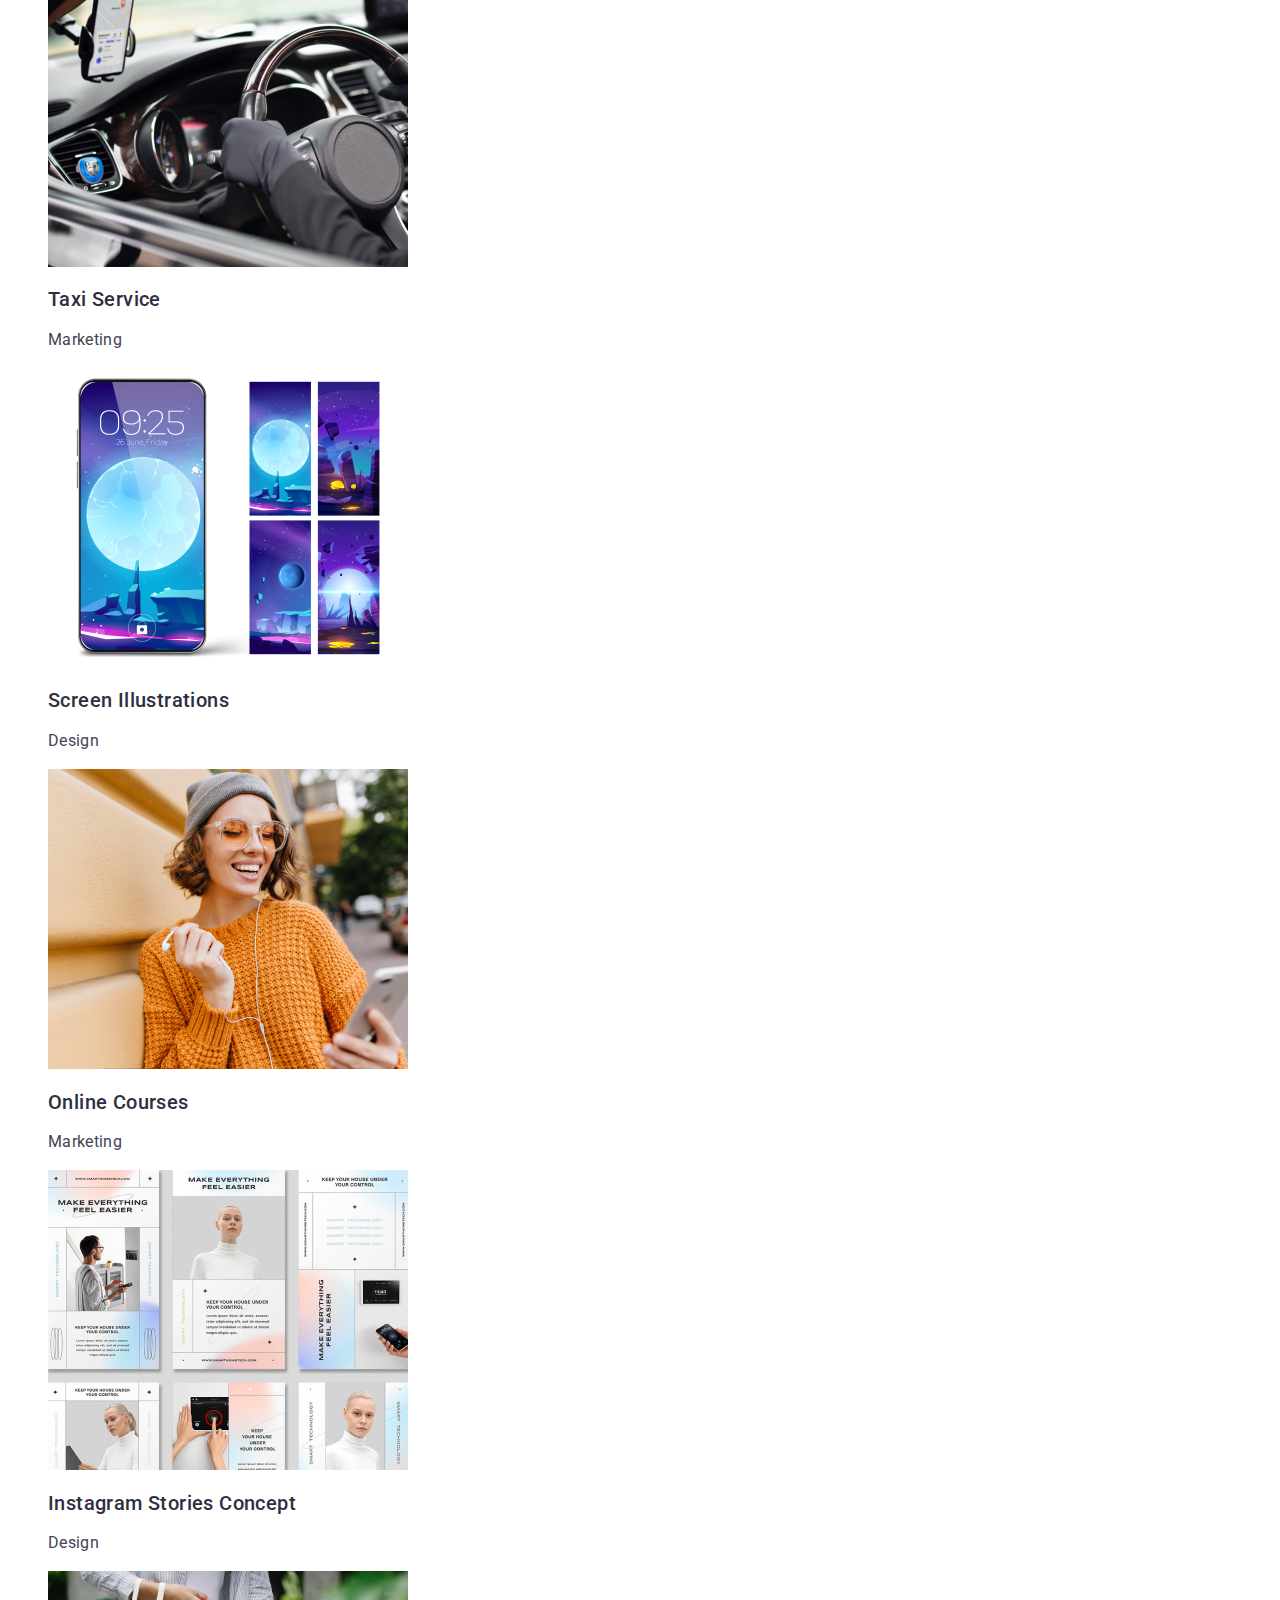
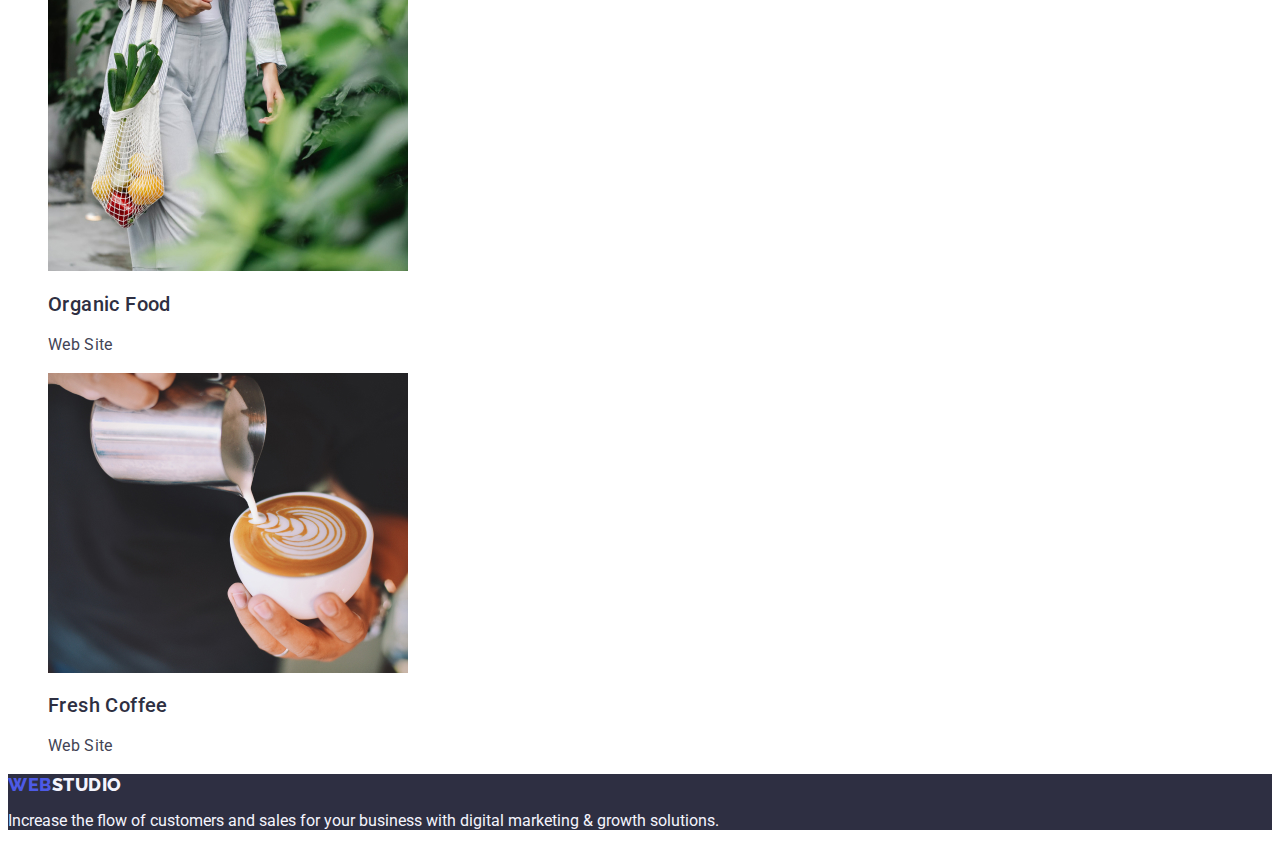
==== commit 693923b6: "Update portfolio.html" ====
--- a/portfolio.html
+++ b/portfolio.html
@@ -16,87 +16,105 @@
   <body>
     <!-- Header -->
     <header class="page-header">
-      <nav>
-        <a href="./index.html" class="logo-web link">Web<span class="logo-studio link">Studio</span></a>
+      <nav class="page-nav">
+        <a class="logo-web link" href="./index.html">Web<span class="logo-studio link">Studio</span></a>
 
         <ul class="website-menu list">
-          <li><a href="./index.html" class="link">Studio</a></li>
-          <li><a href="./portfolio.html" class="link">Portfolio</a></li>
-          <li><a href="" class="link">Contacts</a></li>
+          <li class="menu-item"><a class="menu-link link" href="./index.html">Studio</a></li>
+          <li class="menu-item"><a class="menu-link link" href="./portfolio.html">Portfolio</a></li>
+          <li class="menu-item"><a class="menu-link link" href="">Contacts</a></li>
         </ul>
       </nav>
 
       <address class="address-information">
-        <ul class="list">
-          <li><a class="link" href="mailto:info@devstudio.com">info@devstudio.com</a></li>
-          <li><a class="link" href="tel:+110001111111">+11 (000) 111-11-11</a></li>
+        <ul class="address list">
+          <li class="address-item"><a class="email-link link" href="mailto:info@devstudio.com">info@devstudio.com</a></li>
+          <li class="address-item"><a class="phone-link link" href="tel:+110001111111">+11 (000) 111-11-11</a></li>
         </ul>
       </address>
     </header>
 
     <!-- Portfolio -->
     <main>
-      <section>
+      <section class="section-portfolio">
         <h1 class="section-title" hidden>Portfolio</h1>
         <ul class="filter list">
-          <li><button type="button" class="button-filter">All</button></li>
-          <li><button type="button" class="button-filter">Web Site</button></li>
-          <li><button type="button" class="button-filter">App</button></li>
-          <li><button type="button" class="button-filter">Design</button></li>
-          <li><button type="button" class="button-filter">Marketing</button></li>
+          <li><button class="button-filter" type="button">All</button></li>
+          <li><button class="button-filter" type="button">Web Site</button></li>
+          <li><button class="button-filter" type="button">App</button></li>
+          <li><button class="button-filter" type="button">Design</button></li>
+          <li><button class="button-filter" type="button">Marketing</button></li>
         </ul>
 
-        <ul class="list">
+        <ul class="feature-list list">
           <li>
-            <a class="link" href=""> <img src="./images/portfolio/img-8.jpg" alt="App interface" width="360" /></a>
-            <h2 class="title-portfolio">Banking App Interface Concept</h2>
-            <p class="portfolio-descr">App</p>
+            <a class="link" href="">
+              <img src="./images/portfolio/img-8.jpg" alt="App interface" width="360" />
+              <h2 class="title-portfolio">Banking App Interface Concept</h2>
+              <p class="portfolio-descr">App</p></a
+            >
           </li>
           <li>
-            <a class="link" href=""> <img src="./images/portfolio/img-7.jpg" alt="Cashless payment" width="360" /></a>
-            <h2 class="title-portfolio">Cashless Payment</h2>
-            <p class="portfolio-descr">Marketing</p>
+            <a class="link" href="">
+              <img src="./images/portfolio/img-7.jpg" alt="Cashless payment" width="360" />
+              <h2 class="title-portfolio">Cashless Payment</h2>
+              <p class="portfolio-descr">Marketing</p></a
+            >
           </li>
           <li>
-            <a class="link" href=""> <img src="./images/portfolio/img-6.jpg" alt="Laptop and phone" width="360" /></a>
-            <h2 class="title-portfolio">Meditation App</h2>
-            <p class="portfolio-descr">App</p>
+            <a class="link" href="">
+              <img src="./images/portfolio/img-6.jpg" alt="Laptop and phone" width="360" />
+              <h2 class="title-portfolio">Meditation App</h2>
+              <p class="portfolio-descr">App</p></a
+            >
           </li>
           <li>
-            <a class="link" href=""> <img src="./images/portfolio/img-5.jpg" alt="Inside of a car" width="360" /></a>
-            <h2 class="title-portfolio">Taxi Service</h2>
-            <p class="portfolio-descr">Marketing</p>
+            <a class="link" href="">
+              <img src="./images/portfolio/img-5.jpg" alt="Inside of a car" width="360" />
+              <h2 class="title-portfolio">Taxi Service</h2>
+              <p class="portfolio-descr">Marketing</p></a
+            >
           </li>
           <li>
-            <a class="link" href=""> <img src="./images/portfolio/img-4.jpg" alt="Screen illustrations" width="360" /></a>
-            <h2 class="title-portfolio">Screen Illustrations</h2>
-            <p class="portfolio-descr">Design</p>
+            <a class="link" href="">
+              <img src="./images/portfolio/img-4.jpg" alt="Screen illustrations" width="360" />
+              <h2 class="title-portfolio">Screen Illustrations</h2>
+              <p class="portfolio-descr">Design</p></a
+            >
           </li>
           <li>
-            <a class="link" href=""> <img src="./images/portfolio/img-3.jpg" alt="Woman laughing" width="360" /></a>
-            <h3 class="title-portfolio">Online Courses</h3>
-            <p class="portfolio-descr">Marketing</p>
+            <a class="link" href="">
+              <img src="./images/portfolio/img-3.jpg" alt="Woman laughing" width="360" />
+              <h2 class="title-portfolio">Online Courses</h2>
+              <p class="portfolio-descr">Marketing</p></a
+            >
           </li>
           <li>
-            <a class="link" href=""> <img src="./images/portfolio/img-2.jpg" alt="Instagram stories" width="360" /></a>
-            <h2 class="title-portfolio">Instagram Stories Concept</h2>
-            <p class="portfolio-descr">Design</p>
+            <a class="link" href="">
+              <img src="./images/portfolio/img-2.jpg" alt="Instagram stories" width="360" />
+              <h2 class="title-portfolio">Instagram Stories Concept</h2>
+              <p class="portfolio-descr">Design</p></a
+            >
           </li>
           <li>
-            <a class="link" href=""> <img src="./images/portfolio/img-1.jpg" alt="Vegetable in a bag" width="360" /></a>
-            <h2 class="title-portfolio">Organic Food</h2>
-            <p class="portfolio-descr">Web Site</p>
+            <a class="link" href="">
+              <img src="./images/portfolio/img-1.jpg" alt="Vegetables in a bag" width="360" />
+              <h2 class="title-portfolio">Organic Food</h2>
+              <p class="portfolio-descr">Web Site</p></a
+            >
           </li>
           <li>
-            <a class="link" href=""> <img src="./images/portfolio/img.jpg" alt="Coffee" width="360" /></a>
-            <h2 class="title-portfolio">Fresh Coffee</h2>
+            <a class="link" href="">
+              <img src="./images/portfolio/img.jpg" alt="Coffee" width="360" />
+              <h2 class="title-portfolio">Fresh Coffee</h2></a
+            >
             <p class="portfolio-descr">Web Site</p>
           </li>
         </ul>
       </section>
     </main>
     <footer class="section-footer">
-      <a href="./index.html" class="logo-web-footer link">Web<span class="logo-studio-footer link">Studio</span></a>
+      <a class="logo-web-footer link" href="./index.html">Web<span class="logo-studio-footer link">Studio</span></a>
 
       <p class="slogan">Increase the flow of customers and sales for your business with digital marketing & growth solutions.</p>
     </footer>
--- a/css/styles.css
+++ b/css/styles.css
@@ -58,6 +58,10 @@
   list-style: none;
 }
 
+.address-information {
+  font-style: normal;
+}
+
 .address-information .link {
   color: var(--primary-text-color);
   font-style: normal;
@@ -197,8 +201,8 @@
   line-height: 1.5;
   letter-spacing: 0.02em;
 }
-.site-menu .link:hover,
-.site-menu .link:focus {
+.website-menu .link:hover,
+.website-menu .link:focus {
   color: #404bbf;
 }
 
@@ -222,7 +226,6 @@
 .title-portfolio {
   color: #2e2f42;
   font-family: Roboto, sans-serif;
-  font-style: normal;
   font-weight: 500;
   font-size: 20px;
   line-height: 1.2;
@@ -232,9 +235,7 @@
 .portfolio-descr {
   color: #434455;
   font-family: Roboto, sans-serif;
-  font-style: normal;
-  font-weight: 400;
-  font-size: 16px;
-  line-height: 1.5;
-  letter-spacing: 0.02em;
-}
+  font-size: 16px;
+  line-height: 1.5;
+  letter-spacing: 0.02em;
+}
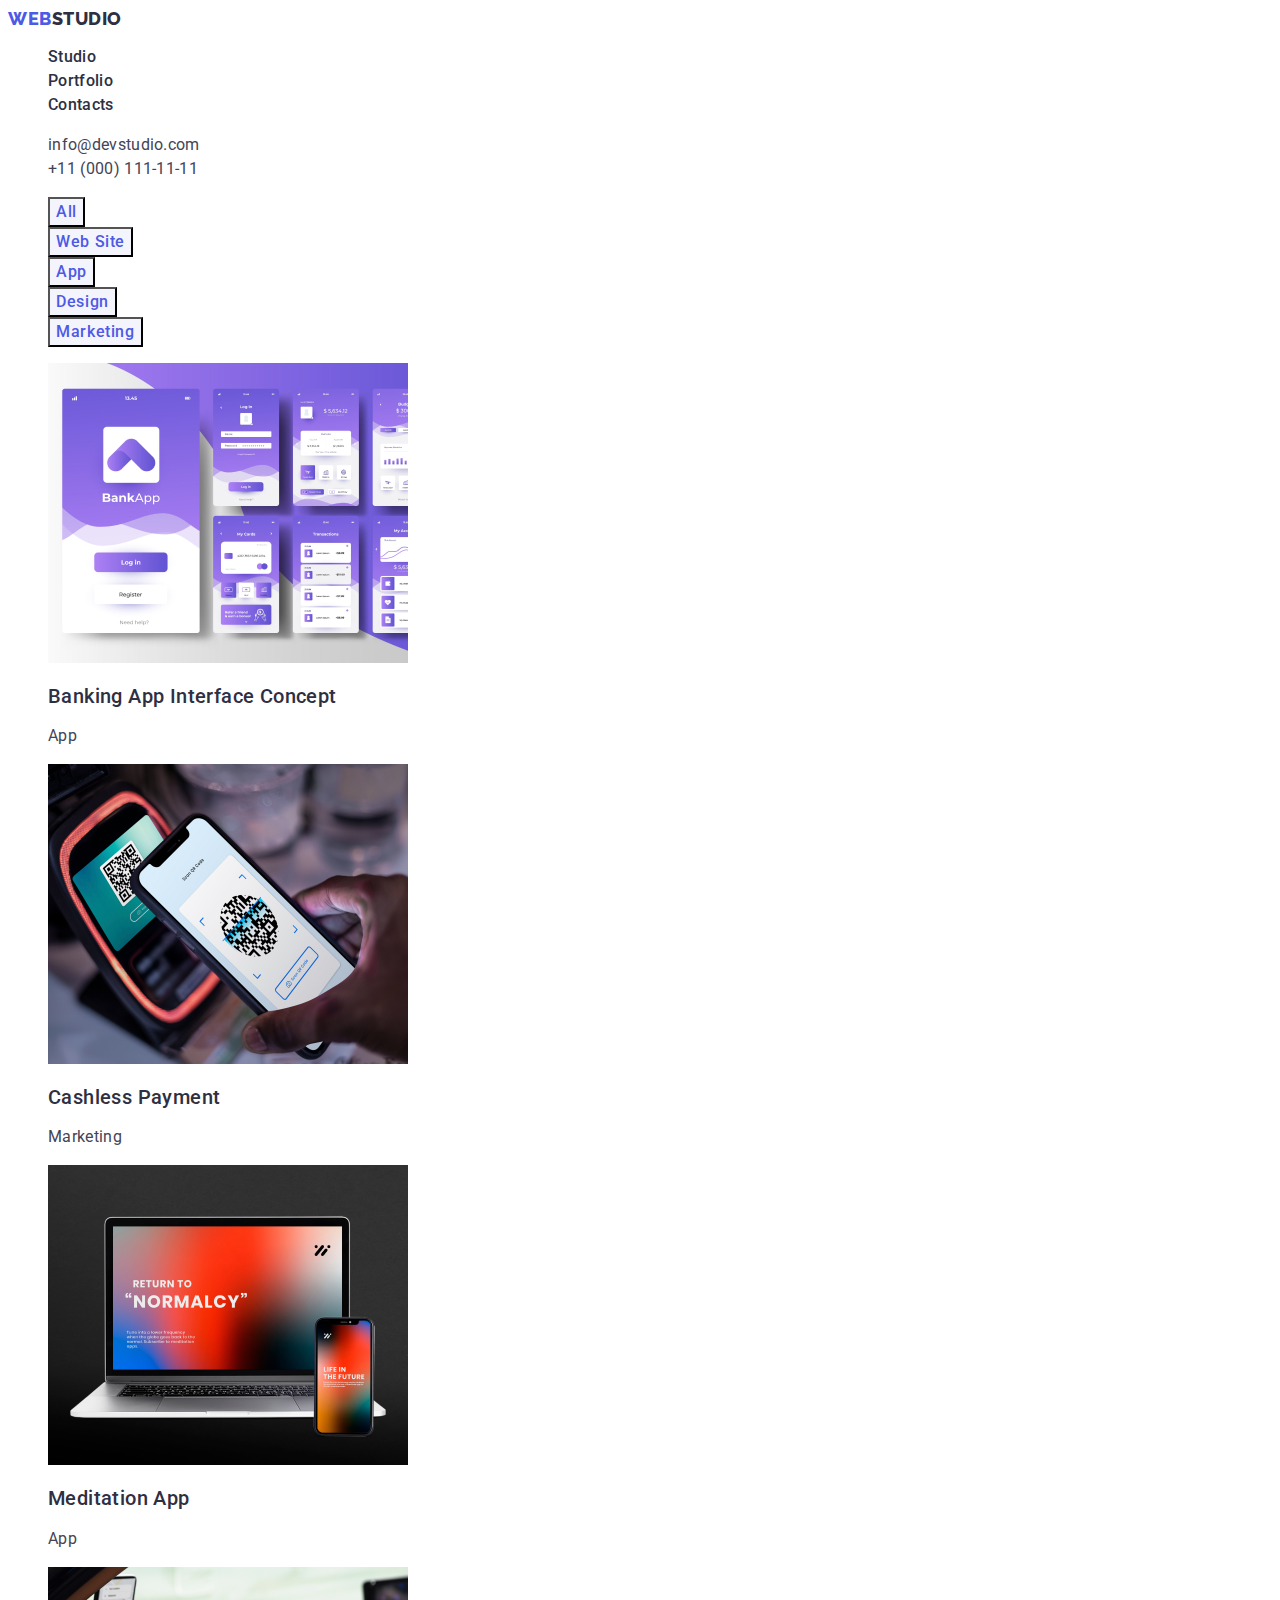
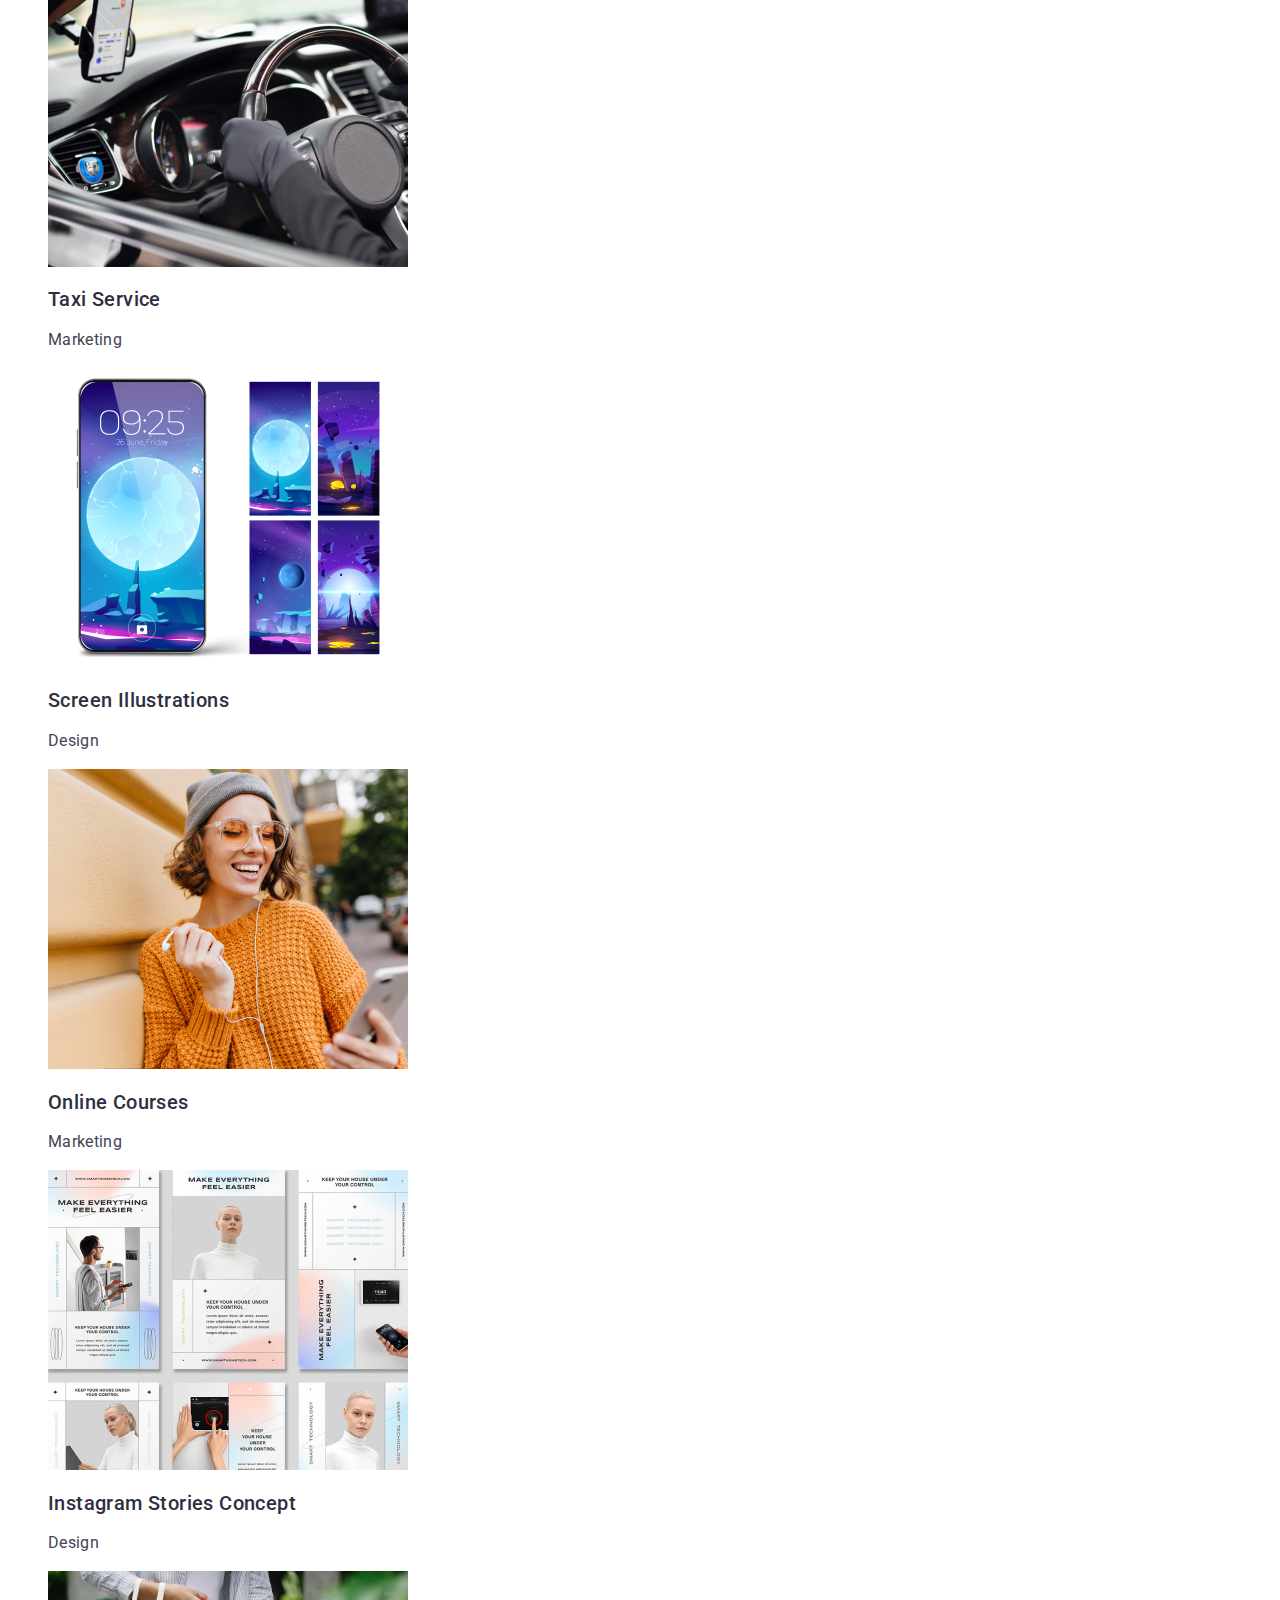
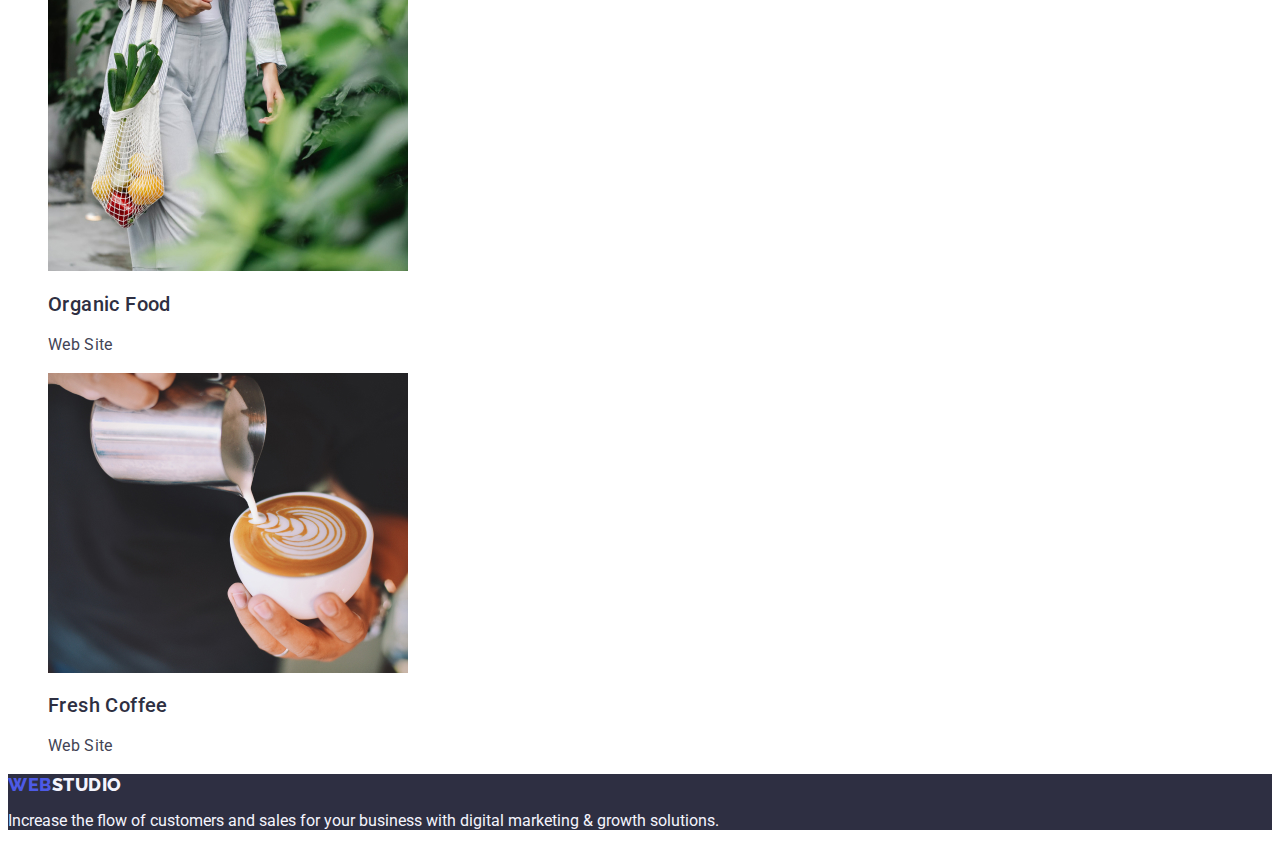
==== commit f0c3e363: "Update portfolio.html" ====
--- a/portfolio.html
+++ b/portfolio.html
@@ -16,7 +16,7 @@
   <body>
     <!-- Header -->
     <header class="page-header">
-      <nav class="page-nav">
+      <nav class="navigation">
         <a class="logo-web link" href="./index.html">Web<span class="logo-studio link">Studio</span></a>
 
         <ul class="website-menu list">
--- a/css/styles.css
+++ b/css/styles.css
@@ -20,7 +20,6 @@
 .logo-web {
   color: var(--accent-color);
   font-family: Raleway, sans-serif;
-
   font-weight: 800;
   font-size: 18px;
   line-height: 1.17;
@@ -38,9 +37,9 @@
   text-transform: uppercase;
 }
 
-/* Site Navigation */
-
-.site-nav .link {
+/* Page Navigation */
+
+.page-nav .link {
   color: #2e2f42;
   font-family: Roboto, sans-serif;
   font-weight: 500;
@@ -49,8 +48,8 @@
   letter-spacing: 0.02em;
 }
 
-.site-nav .link:hover,
-.site-nav .link:focus {
+.page-nav .link:hover,
+.page-nav .link:focus {
   color: #404bbf;
 }
 
@@ -193,7 +192,7 @@
 
 /* Portfolio */
 
-.website-menu {
+.website-menu .link {
   color: #2e2f42;
   font-family: Roboto, sans-serif;
   font-weight: 500;
@@ -235,7 +234,8 @@
 .portfolio-descr {
   color: #434455;
   font-family: Roboto, sans-serif;
-  font-size: 16px;
-  line-height: 1.5;
-  letter-spacing: 0.02em;
-}
+  font-weight: 400;
+  font-size: 16px;
+  line-height: 1.5;
+  letter-spacing: 0.02em;
+}
